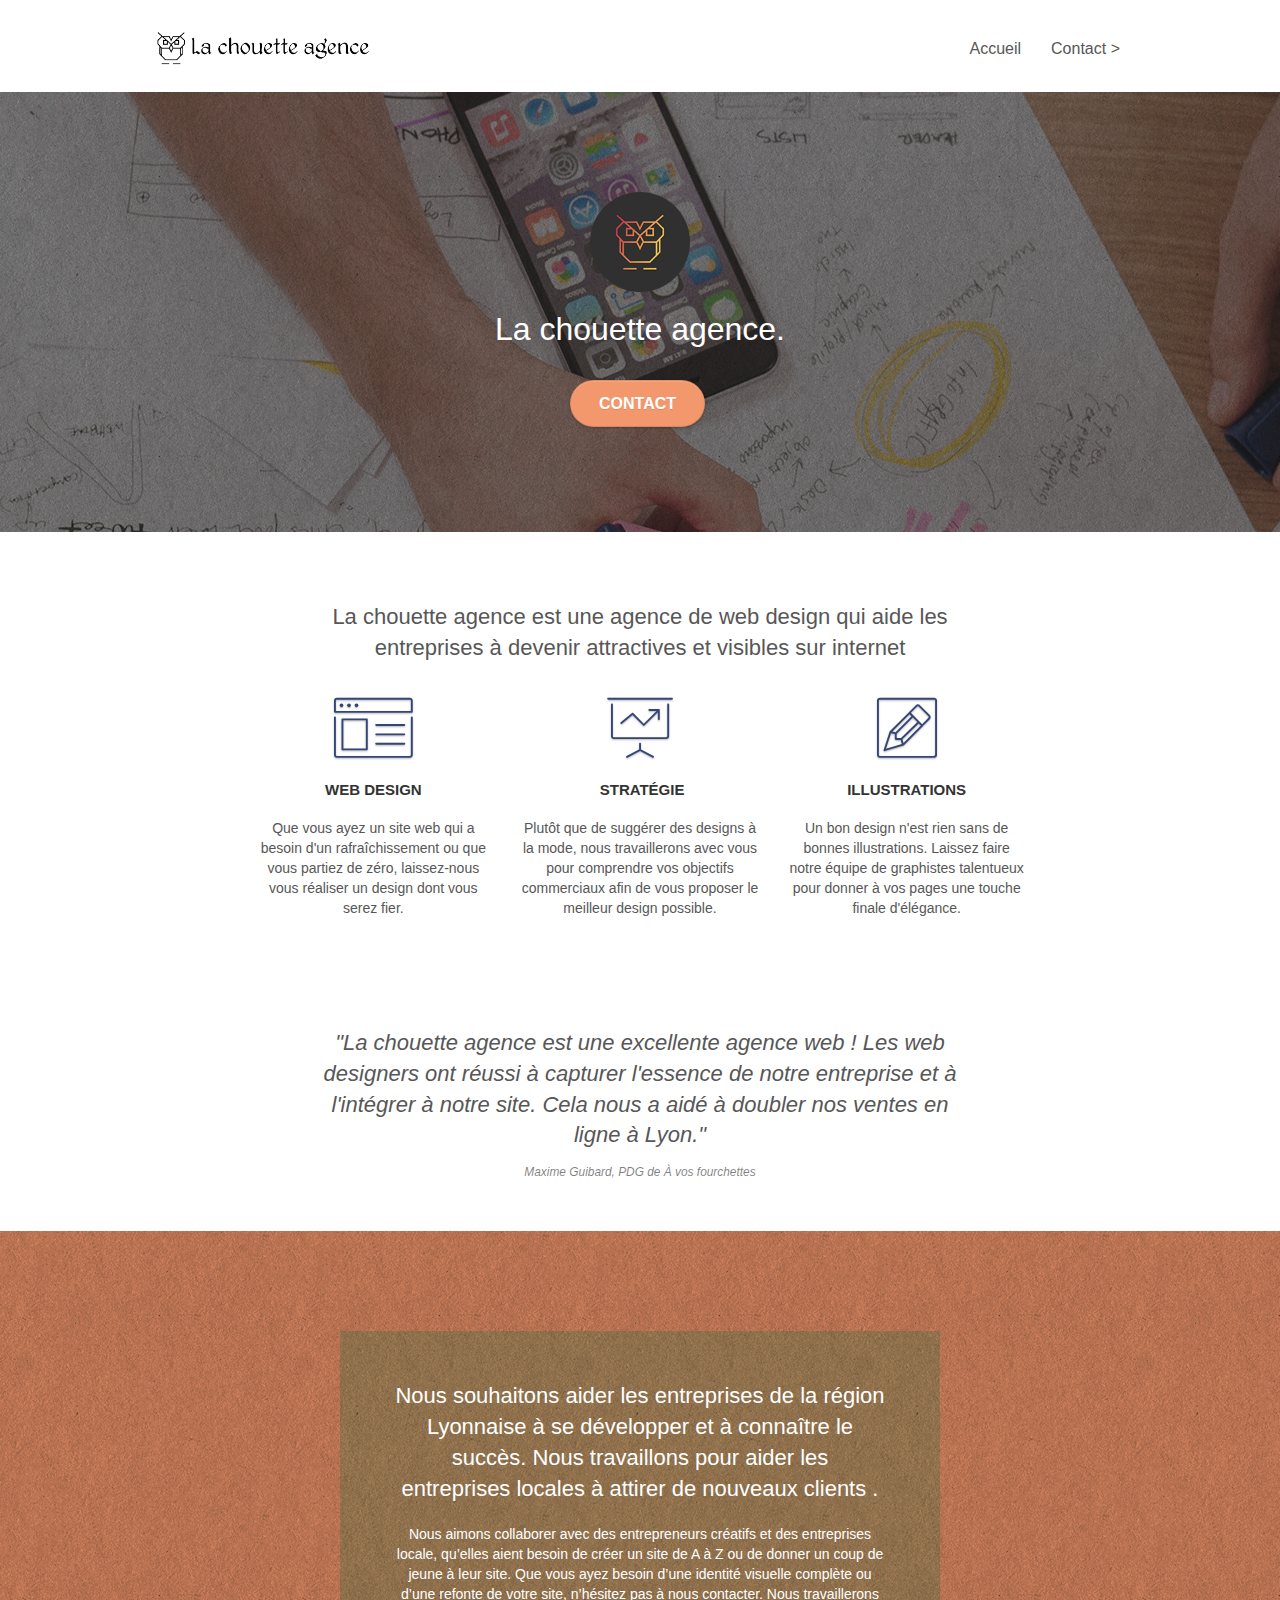
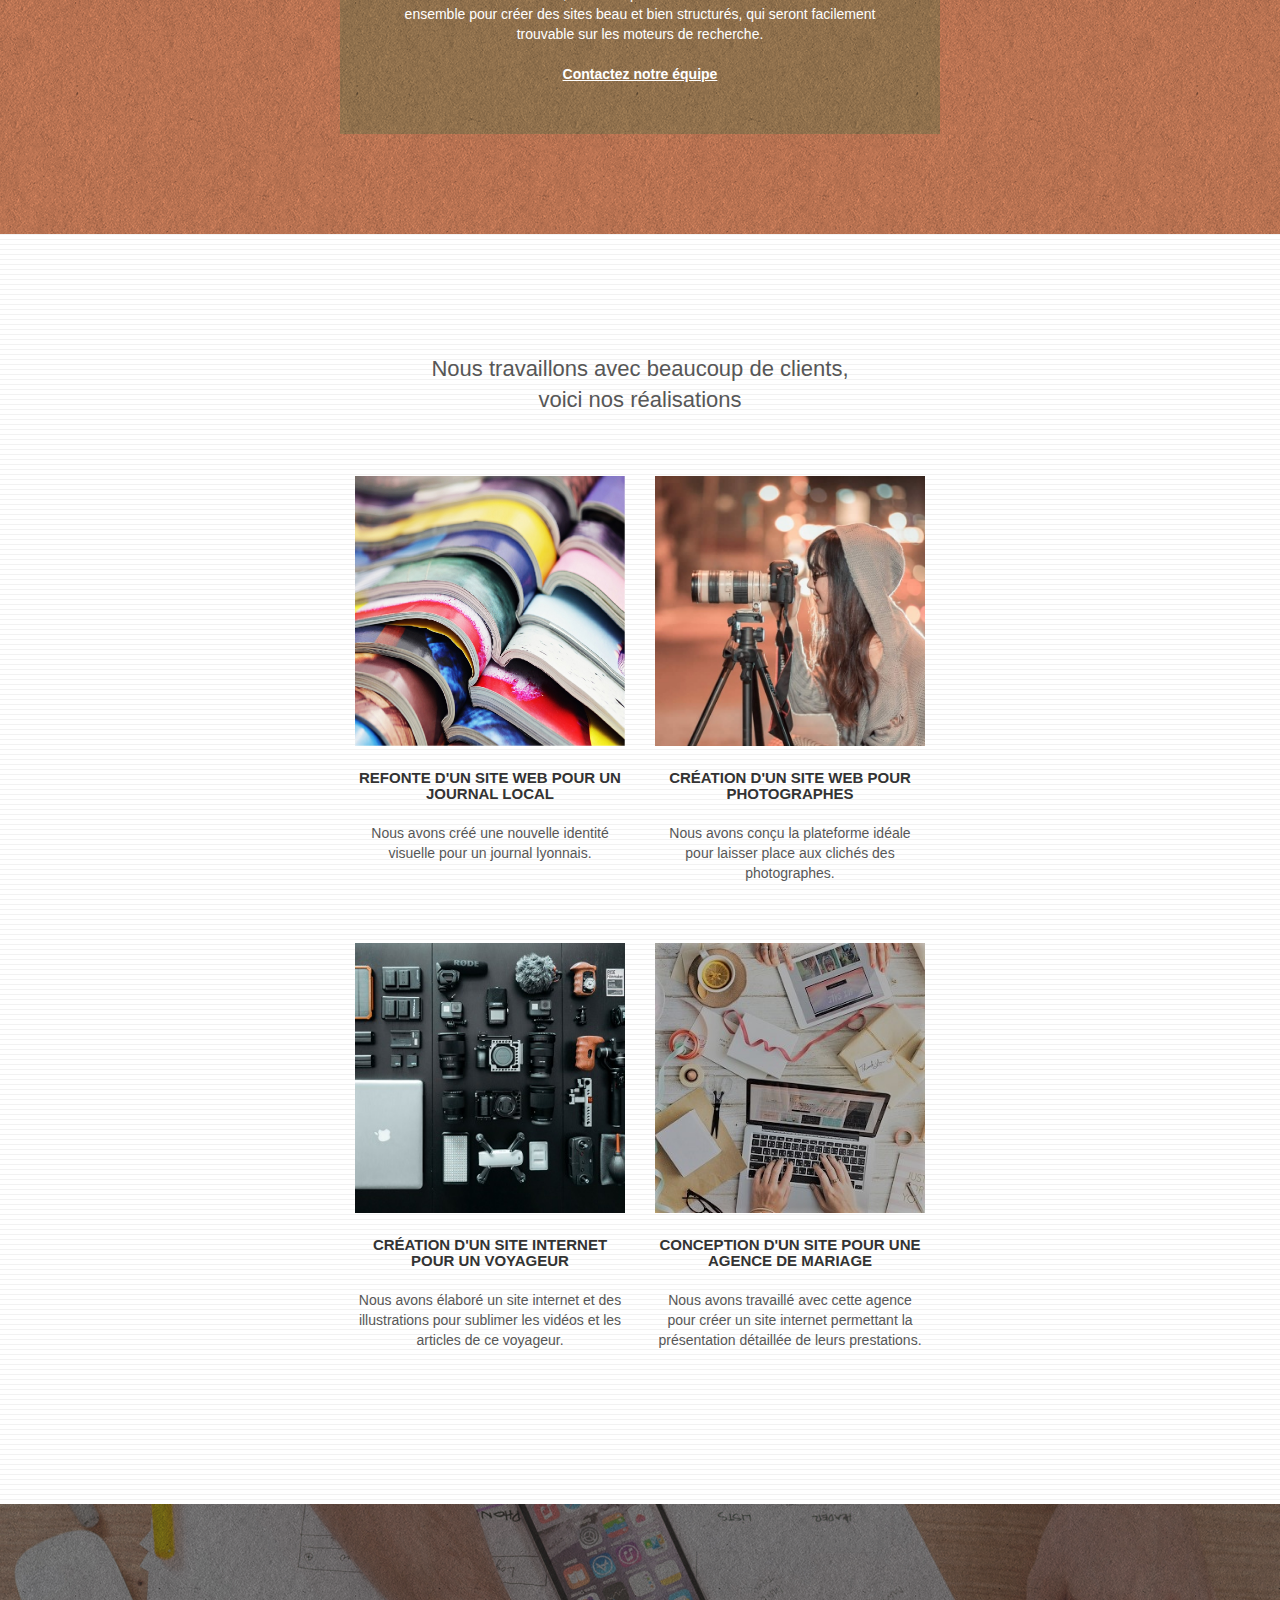
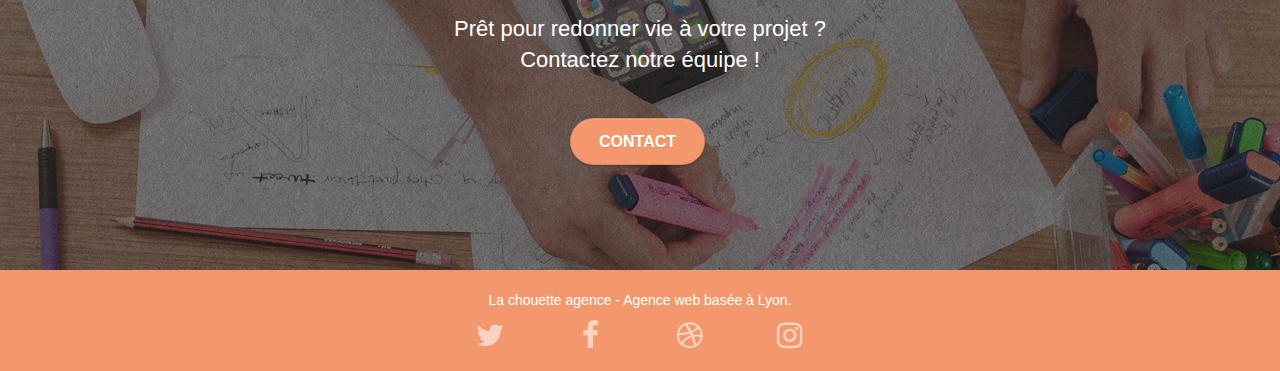
==== index.html @ 07fcbd72 "Scroll to top sur l'index + Ajout noopener norefferrer" ====
<!doctype html>
<html lang="fr">
<head>
    <meta charset="utf-8">
    <meta name="description" content="Entreprise de webdesign à Lyon">
    <meta name="viewport" content="width=device-width, initial-scale=1.0, viewport-fit=cover">
    <link rel="shortcut icon" type="image/png" href="favicon.jpg">
    
	<link rel="stylesheet" type="text/css" href="./css/bootstrap.css">
	<link rel="stylesheet" type="text/css" href="./css/font-awesome.css">
	<link rel="stylesheet" type="text/css" href="./css/et-line.css">
	<link rel="stylesheet" type="text/css" href="style.css">

    <title>La chouette agence - Entreprise de webdesign à Lyon</title>

    
<!-- Analytics -->
 
<!-- Analytics END -->
    
</head>
<body>
<!-- Principal conteneur -->
<div class="page-container">
    
	<!-- bloc-0 -->
	<header class="bloc bgc-white l-bloc " id="bloc-0">
		<div class="container bloc-sm">

			<nav class="navbar">
				<div class="navbar-header">
					<a class="navbar-brand" href="index.html"><img src="img/la-chouette-agence.png" alt="logo agence web Entreprise de webdesign à Lyon" height="40" /></a>
					<button id="nav-toggle" type="button" class="ui-navbar-toggle navbar-toggle" data-toggle="collapse" data-target=".navbar-1">
						<span class="sr-only">Toggle navigation</span><span class="icon-bar"></span><span class="icon-bar"></span><span class="icon-bar"></span>
					</button>
				</div>
				<div class="collapse navbar-collapse navbar-1 special-dropdown-nav">
					<ul class="site-navigation nav navbar-nav">
						<li>
							<a href="index.html">Accueil</a>
						</li>
						<li>
							<a href="contact.html">Contact &gt;</a>
						</li>
					</ul>
				</div>
			</nav>
		</div>
	</header>
	<!-- bloc-0 END -->

	<!-- bloc-1-presentation -->
	<div class="bloc bgc-dark-slate-blue bg-banniere d-bloc bg-t-edge bloc-bg-texture texture-paper b-parallax" id="bloc-1-hero">
		<div class="container bloc-lg">
			<div class="row tight-width-whitespace">
				<div class="col-sm-12">
					<img src="img/logo.png" class="center-block image-resize-mode" width="100" alt="La chouette agence logo Agence web Entreprise de webdesign à Lyon" />
					<h1 class="text-center hero-bloc-text tc-white ">
						La chouette agence.
					</h1>
					<div class="text-center">
						<a href="contact.html" class="btn btn-lg btn-clean btn-rd cta-hero btn-atomic-tangerine" id="cta-hero">Contact</a>
					</div>
				</div>
			</div>
		</div>
	</div>
	<!-- bloc-1-presentation END -->

	<!-- bloc-2-services -->
	<section class="bloc bgc-white l-bloc" id="bloc-2-services">
		<div class="container bloc-md">
			<div class="row">
				<div class="col-sm-8 text-center">
					<h2>La chouette agence est une agence de web design qui aide les entreprises à devenir attractives et visibles sur internet</h2>
				</div>
			</div>
			<div class="row voffset-lg med-width-whitespace">
				<div class="col-sm-4">
					<div class="text-center">
						<span class="et-icon-browser sm-shadow icon-dark-slate-blue icons icon-lg"></span>
					</div>
					<h3 class="mg-md text-center">
						Web design
					</h3>
					<p class="text-center ">
						Que vous ayez un site web qui a besoin d'un rafraîchissement ou que vous partiez de zéro, laissez-nous vous réaliser un design dont vous serez fier.
					</p>
				</div>
				<div class="col-sm-4">
					<div class="text-center">
						<span class="et-icon-presentation sm-shadow icon-dark-slate-blue icons icon-lg"></span>
					</div>
					<h3 class="mg-md text-center">
						&nbsp;Stratégie
					</h3>
					<p class="text-center ">
						Plutôt que de suggérer des designs à la mode, nous travaillerons avec vous pour comprendre vos objectifs commerciaux afin de vous proposer le meilleur design possible.<br>
					</p>
				</div>
				<div class="col-sm-4">
					<div class="text-center">
						<span class="et-icon-edit sm-shadow icon-dark-slate-blue icons icon-lg"></span>
					</div>
					<h3 class="mg-md text-center">
						Illustrations
					</h3>
					<p class="text-center ">
						Un bon design n'est rien sans de bonnes illustrations. Laissez faire notre équipe de graphistes talentueux pour donner à vos pages une touche finale d'élégance.
					</p>
				</div>
			</div>
			<div class="row voffset-lg voffset">
				<div class="col-sm-8 text-center citation">
					<h2>
						"La chouette agence est une excellente agence web ! Les web designers ont réussi à capturer l'essence de notre entreprise et à l'intégrer à notre site. Cela nous a aidé à doubler nos ventes en ligne à Lyon."
					</h2>
					<small>Maxime Guibard, PDG de À vos fourchettes</small>
				</div>
			</div>
		</div>
	</section>
	<!-- bloc-2-services END -->

	<!-- bloc-3-what-i-do -->
	<section class="bloc tc-white bgc-atomic-tangerine bg-presentation d-bloc bloc-bg-texture texture-paper b-parallax" id="bloc-3-what-i-do">
		<div class="container bloc-lg">
			<div class="row tight-width-whitespace black-background">
				<div class="col-sm-12">
					<h2 class="mg-md text-center tc-white">
						Nous souhaitons aider les entreprises de la région Lyonnaise à se développer et à connaître le succès. Nous travaillons pour aider les entreprises locales à attirer de nouveaux clients .<br>
					</h2>
					<p class="text-center white">
						Nous aimons collaborer avec des entrepreneurs créatifs et des entreprises locale, qu’elles aient besoin de créer un site de A à Z ou de donner un coup de jeune à leur site. Que vous ayez besoin d’une identité visuelle complète ou d’une refonte de votre site, n’hésitez pas à nous contacter. Nous travaillerons ensemble pour créer des sites beau et bien structurés, qui seront facilement trouvable sur les moteurs de recherche. <br><br><a class="ltc-white bold-link" href="contact.html">Contactez notre équipe</a><br>
					</p>
				</div>
			</div>
		</div>
	</section>
	<!-- bloc-3-what-i-do END -->

	<!-- bloc-4-portfolio -->
	<section class="bloc bgc-white bg-lines-h2-bg bg-repeat l-bloc" id="bloc-4-portfolio">
		<div class="container bloc-lg">
			<div class="row">
				<div class="col-sm-8 text-center">
					<h2>
						Nous travaillons avec beaucoup de clients,<br>
						voici nos réalisations
					</h2>
				</div>
			</div>
			<div class="row tight-width-whitespace portfolio-row">
				<article class="col-sm-6">
					<a href="#" data-lightbox="img/1.jpg" data-gallery-id="gallery-1" data-caption="Refonte d'un site web pour un journal local" data-frame="snapshot-lb"><img src="img/1.jpg" alt="paris web design logo agence web meilleure agence et refonte site web journal" class="img-responsive portfolio-thumb" /></a>
					<h3 class="mg-md text-center">
						Refonte d'un site web pour un journal local
					</h3>
					<p class="text-center">
						Nous avons créé une nouvelle identité visuelle pour un journal lyonnais.
					</p>
				</article>
				<article class="col-sm-6">
					<a href="#" data-lightbox="img/2.jpg" data-gallery-id="gallery-1" data-caption="Création d'un site web pour photographes" data-frame="snapshot-lb"><img src="img/2.jpg" class="img-responsive portfolio-thumb" alt="paris web design logo agence web meilleure agence, Création d'un site web pour photographes" /></a>
					<h3 class="mg-md text-center">
						Création d'un site web pour photographes
					</h3>
					<p class="text-center">
						Nous avons conçu la plateforme idéale pour laisser place aux clichés des photographes.
					</p>
				</article>
			</div>
			<div class="row tight-width-whitespace portfolio-row">
				<article class="col-sm-6">
					<a href="#" data-lightbox="img/3.bmp" data-gallery-id="gallery-1" data-caption="Création d'un site internet pour un voyageur" data-frame="snapshot-lb"><img src="img/3.bmp" class="img-responsive portfolio-thumb" alt="paris web design logo agence web meilleure agence, Création d'un site web pour voyageur"/></a>
					<h3 class="mg-md text-center">
						Création d'un site internet pour un voyageur
					</h3>
					<p class="text-center">
						Nous avons élaboré un site internet et des illustrations pour sublimer les vidéos et les articles de ce voyageur.
					</p>
				</article>
				<article class="col-sm-6">
					<a href="#" data-lightbox="img/4.bmp" data-gallery-id="gallery-1" data-caption="Conception d'un site pour une agence de mariage" data-frame="snapshot-lb"><img src="img/4.bmp" class="img-responsive portfolio-thumb" alt="paris web design logo agence web meilleure agence, Création d'un site web pour agence de mariage" /></a>
					<h3 class="mg-md text-center">
						Conception d'un site pour une agence de mariage
					</h3>
					<p class="text-center">
						Nous avons travaillé avec cette agence pour créer un site internet permettant la présentation détaillée de leurs prestations.
					</p>
				</article>
			</div>
		</div>
	</section>
	<!-- bloc-4-portfolio END -->

	<!-- bloc-5-cta -->
	<section class="bloc bgc-dark-slate-blue bg-banniere d-bloc bloc-bg-texture texture-paper" id="bloc-5-cta">
		<div class="container bloc-lg">
			<div class="column">
				<h2 class="mg-md text-center tc-white">
					Prêt pour redonner vie à votre projet ?<br>Contactez notre équipe !
				</h2>
				<div class="col-sm-12 text-center">
					<a href="contact.html" class="btn btn-atomic-tangerine btn-clean btn-rd btn-lg cta-hero">Contact</a>
				</div>
			</div>
		</div>
	</section>
	<!-- bloc-5-cta END -->

	<!-- ScrollToTop Button -->
	<a class="bloc-button btn btn-d scrollToTop" onclick="scrollToTarget('1')"><span class="fa fa-chevron-up"></span></a>
	<!-- ScrollToTop Button END-->

	<!-- Footer - bloc-8 -->
	<footer class="bloc bgc-atomic-tangerine d-bloc" id="bloc-8">
		<div class="container bloc-sm">
			<div class="row">
				<div class="col-sm-12">
					<p class="text-center white">
						La chouette agence - Agence web basée à Lyon.<br>
					</p>
					<div class="row row-no-gutters social">
						<div class="col-sm-3">
							<div class="text-center">
								<a class="social" href="index.html" rel="noopener norefferrer"><span class="fa fa-twitter icon-md"></span></a>
							</div>
						</div>
						<div class="col-sm-3">
							<div class="text-center">
								<a class="social" href="index.html" rel="noopener norefferrer"><span class="fa fa-facebook icon-md"></span></a>
							</div>
						</div>
						<div class="col-sm-3">
							<div class="text-center">
								<a class="social" href="index.html" rel="noopener norefferrer"><span class="fa fa-dribbble icon-md"></span></a>
							</div>
						</div>
						<div class="col-sm-3">
							<div class="text-center">
								<a class="social" href="index.html" rel="noopener norefferrer"><span class="fa fa-instagram icon-md"></span></a>
							</div>
						</div>
					</div>
				</div>
			</div>
		</div>
	</footer>
	<!-- Footer - bloc-8 END -->

</div>
<!-- Principal conteneur END -->
	
<script src="./js/jquery-2.1.0.js"></script>
<script src="./js/bootstrap.js"></script>
<script src="./js/blocs.js"></script>
<script src="./js/jquery.touchSwipe.js"></script>
<script src="./js/gmaps.js"></script>

</body>
</html>
---- css/et-line.css ----
@font-face {
    font-family: et-line;
    src: url(../fonts/et-line.eot);
    src: url(../fonts/et-line.eot?#iefix) format('embedded-opentype'), url(../fonts/et-line.woff) format('woff'), url(../fonts/et-line.ttf) format('truetype'), url(../fonts/et-line.svg#et-line) format('svg');
    font-weight: 400;
    font-style: normal
}

.et-icon-adjustments,
.et-icon-alarmclock,
.et-icon-anchor,
.et-icon-aperture,
.et-icon-attachment,
.et-icon-bargraph,
.et-icon-basket,
.et-icon-beaker,
.et-icon-bike,
.et-icon-book-open,
.et-icon-briefcase,
.et-icon-browser,
.et-icon-calendar,
.et-icon-camera,
.et-icon-caution,
.et-icon-chat,
.et-icon-circle-compass,
.et-icon-clipboard,
.et-icon-clock,
.et-icon-cloud,
.et-icon-compass,
.et-icon-desktop,
.et-icon-dial,
.et-icon-document,
.et-icon-documents,
.et-icon-download,
.et-icon-dribbble,
.et-icon-edit,
.et-icon-envelope,
.et-icon-expand,
.et-icon-facebook,
.et-icon-flag,
.et-icon-focus,
.et-icon-gears,
.et-icon-genius,
.et-icon-gift,
.et-icon-global,
.et-icon-globe,
.et-icon-googleplus,
.et-icon-grid,
.et-icon-happy,
.et-icon-hazardous,
.et-icon-heart,
.et-icon-hotairballoon,
.et-icon-hourglass,
.et-icon-key,
.et-icon-laptop,
.et-icon-layers,
.et-icon-lifesaver,
.et-icon-lightbulb,
.et-icon-linegraph,
.et-icon-linkedin,
.et-icon-lock,
.et-icon-magnifying-glass,
.et-icon-map,
.et-icon-map-pin,
.et-icon-megaphone,
.et-icon-mic,
.et-icon-mobile,
.et-icon-newspaper,
.et-icon-notebook,
.et-icon-paintbrush,
.et-icon-paperclip,
.et-icon-pencil,
.et-icon-phone,
.et-icon-picture,
.et-icon-pictures,
.et-icon-piechart,
.et-icon-presentation,
.et-icon-pricetags,
.et-icon-printer,
.et-icon-profile-female,
.et-icon-profile-male,
.et-icon-puzzle,
.et-icon-quote,
.et-icon-recycle,
.et-icon-refresh,
.et-icon-ribbon,
.et-icon-rss,
.et-icon-sad,
.et-icon-scissors,
.et-icon-scope,
.et-icon-search,
.et-icon-shield,
.et-icon-speedometer,
.et-icon-strategy,
.et-icon-streetsign,
.et-icon-tablet,
.et-icon-target,
.et-icon-telescope,
.et-icon-toolbox,
.et-icon-tools,
.et-icon-tools-2,
.et-icon-trophy,
.et-icon-tumblr,
.et-icon-twitter,
.et-icon-upload,
.et-icon-video,
.et-icon-wallet,
.et-icon-wine {
    font-family: et-line;
    speak: none;
    font-style: normal;
    font-weight: 400;
    font-variant: normal;
    text-transform: none;
    line-height: 1;
    -webkit-font-smoothing: antialiased;
    -moz-osx-font-smoothing: grayscale;
    display: inline-block
}

.et-icon-mobile:before {
    content: "\e000"
}

.et-icon-laptop:before {
    content: "\e001"
}

.et-icon-desktop:before {
    content: "\e002"
}

.et-icon-tablet:before {
    content: "\e003"
}

.et-icon-phone:before {
    content: "\e004"
}

.et-icon-document:before {
    content: "\e005"
}

.et-icon-documents:before {
    content: "\e006"
}

.et-icon-search:before {
    content: "\e007"
}

.et-icon-clipboard:before {
    content: "\e008"
}

.et-icon-newspaper:before {
    content: "\e009"
}

.et-icon-notebook:before {
    content: "\e00a"
}

.et-icon-book-open:before {
    content: "\e00b"
}

.et-icon-browser:before {
    content: "\e00c"
}

.et-icon-calendar:before {
    content: "\e00d"
}

.et-icon-presentation:before {
    content: "\e00e"
}

.et-icon-picture:before {
    content: "\e00f"
}

.et-icon-pictures:before {
    content: "\e010"
}

.et-icon-video:before {
    content: "\e011"
}

.et-icon-camera:before {
    content: "\e012"
}

.et-icon-printer:before {
    content: "\e013"
}

.et-icon-toolbox:before {
    content: "\e014"
}

.et-icon-briefcase:before {
    content: "\e015"
}

.et-icon-wallet:before {
    content: "\e016"
}

.et-icon-gift:before {
    content: "\e017"
}

.et-icon-bargraph:before {
    content: "\e018"
}

.et-icon-grid:before {
    content: "\e019"
}

.et-icon-expand:before {
    content: "\e01a"
}

.et-icon-focus:before {
    content: "\e01b"
}

.et-icon-edit:before {
    content: "\e01c"
}

.et-icon-adjustments:before {
    content: "\e01d"
}

.et-icon-ribbon:before {
    content: "\e01e"
}

.et-icon-hourglass:before {
    content: "\e01f"
}

.et-icon-lock:before {
    content: "\e020"
}

.et-icon-megaphone:before {
    content: "\e021"
}

.et-icon-shield:before {
    content: "\e022"
}

.et-icon-trophy:before {
    content: "\e023"
}

.et-icon-flag:before {
    content: "\e024"
}

.et-icon-map:before {
    content: "\e025"
}

.et-icon-puzzle:before {
    content: "\e026"
}

.et-icon-basket:before {
    content: "\e027"
}

.et-icon-envelope:before {
    content: "\e028"
}

.et-icon-streetsign:before {
    content: "\e029"
}

.et-icon-telescope:before {
    content: "\e02a"
}

.et-icon-gears:before {
    content: "\e02b"
}

.et-icon-key:before {
    content: "\e02c"
}

.et-icon-paperclip:before {
    content: "\e02d"
}

.et-icon-attachment:before {
    content: "\e02e"
}

.et-icon-pricetags:before {
    content: "\e02f"
}

.et-icon-lightbulb:before {
    content: "\e030"
}

.et-icon-layers:before {
    content: "\e031"
}

.et-icon-pencil:before {
    content: "\e032"
}

.et-icon-tools:before {
    content: "\e033"
}

.et-icon-tools-2:before {
    content: "\e034"
}

.et-icon-scissors:before {
    content: "\e035"
}

.et-icon-paintbrush:before {
    content: "\e036"
}

.et-icon-magnifying-glass:before {
    content: "\e037"
}

.et-icon-circle-compass:before {
    content: "\e038"
}

.et-icon-linegraph:before {
    content: "\e039"
}

.et-icon-mic:before {
    content: "\e03a"
}

.et-icon-strategy:before {
    content: "\e03b"
}

.et-icon-beaker:before {
    content: "\e03c"
}

.et-icon-caution:before {
    content: "\e03d"
}

.et-icon-recycle:before {
    content: "\e03e"
}

.et-icon-anchor:before {
    content: "\e03f"
}

.et-icon-profile-male:before {
    content: "\e040"
}

.et-icon-profile-female:before {
    content: "\e041"
}

.et-icon-bike:before {
    content: "\e042"
}

.et-icon-wine:before {
    content: "\e043"
}

.et-icon-hotairballoon:before {
    content: "\e044"
}

.et-icon-globe:before {
    content: "\e045"
}

.et-icon-genius:before {
    content: "\e046"
}

.et-icon-map-pin:before {
    content: "\e047"
}

.et-icon-dial:before {
    content: "\e048"
}

.et-icon-chat:before {
    content: "\e049"
}

.et-icon-heart:before {
    content: "\e04a"
}

.et-icon-cloud:before {
    content: "\e04b"
}

.et-icon-upload:before {
    content: "\e04c"
}

.et-icon-download:before {
    content: "\e04d"
}

.et-icon-target:before {
    content: "\e04e"
}

.et-icon-hazardous:before {
    content: "\e04f"
}

.et-icon-piechart:before {
    content: "\e050"
}

.et-icon-speedometer:before {
    content: "\e051"
}

.et-icon-global:before {
    content: "\e052"
}

.et-icon-compass:before {
    content: "\e053"
}

.et-icon-lifesaver:before {
    content: "\e054"
}

.et-icon-clock:before {
    content: "\e055"
}

.et-icon-aperture:before {
    content: "\e056"
}

.et-icon-quote:before {
    content: "\e057"
}

.et-icon-scope:before {
    content: "\e058"
}

.et-icon-alarmclock:before {
    content: "\e059"
}

.et-icon-refresh:before {
    content: "\e05a"
}

.et-icon-happy:before {
    content: "\e05b"
}

.et-icon-sad:before {
    content: "\e05c"
}

.et-icon-facebook:before {
    content: "\e05d"
}

.et-icon-twitter:before {
    content: "\e05e"
}

.et-icon-googleplus:before {
    content: "\e05f"
}

.et-icon-rss:before {
    content: "\e060"
}

.et-icon-tumblr:before {
    content: "\e061"
}

.et-icon-linkedin:before {
    content: "\e062"
}

.et-icon-dribbble:before {
    content: "\e063"
}
---- style.css ----
body {
    margin: 0;
    padding: 0;
    background: #FFF;
    overflow-x: hidden;
    -webkit-font-smoothing: antialiased;
    -moz-osx-font-smoothing: grayscale;
}

a,
button {
    transition: all .3s ease-in-out;
    outline: none!important;
}

a:hover {
    text-decoration: none;
    cursor: pointer;
}

#page-loading-blocs-notifaction {
    position: fixed;
    top: 0;
    bottom: 0;
    width: 100%;
    z-index: 100000;
    background: #FFFFFF url("img/pageload-spinner.gif") no-repeat center center;
}

.bloc {
    width: 100%;
    clear: both;
    background: 50% 50% no-repeat;
    padding: 0 50px;
    -webkit-background-size: cover;
    -moz-background-size: cover;
    -o-background-size: cover;
    background-size: cover;
    position: relative;
}

.bloc .container {
    padding-left: 0;
    padding-right: 0;
}

.bloc .container h2 {
    color: #575757;
    position: relative;
}

.bloc .row {
    display: flex;
    justify-content: center;
}

.bloc-lg {
    padding: 100px 50px;
}

.bloc-md {
    padding: 50px;
}

.bloc-sm {
    padding: 20px 50px;
}

.bg-center,
.bg-l-edge,
.bg-r-edge,
.bg-t-edge,
.bg-b-edge,
.bg-tl-edge,
.bg-bl-edge,
.bg-tr-edge,
.bg-br-edge,
.bg-repeat {
    -webkit-background-size: auto!important;
    -moz-background-size: auto!important;
    -o-background-size: auto!important;
    background-size: auto!important;
}

.bg-repeat {
    background: repeat;
}

.bg-t-edge {
    background: top no-repeat;
}

.bloc-bg-texture::before {
    content: "";
    background-size: 2px 2px;
    position: absolute;
    top: 0;
    bottom: 0;
    left: 0;
    right: 0;
}

.texture-paper::before {
    background: url("img/texture-paper.png");
    background-size: 280px 280px;
}

.b-parallax {
    background-attachment: fixed;
}

.d-bloc {
    color: rgba(255, 255, 255, .7);
}

.d-bloc button:hover {
    color: rgba(255, 255, 255, .9);
}

.d-bloc .icon-round,
.d-bloc .icon-square,
.d-bloc .icon-rounded,
.d-bloc .icon-semi-rounded-a,
.d-bloc .icon-semi-rounded-b {
    border-color: rgba(255, 255, 255, .9);
}

.d-bloc .divider-h span {
    border-color: rgba(255, 255, 255, .2);
}

.d-bloc .a-btn,
.d-bloc .navbar a,
.d-bloc .navbar-brand,
.d-bloc a .icon-sm,
.d-bloc a .icon-md,
.d-bloc a .icon-lg,
.d-bloc a .icon-xl,
.d-bloc h1 a,
.d-bloc h2 a,
.d-bloc h3 a,
.d-bloc h4 a,
.d-bloc h5 a,
.d-bloc h6 a,
.d-bloc p a {
    color: rgba(255, 255, 255, .6);
}

.d-bloc .a-btn:hover,
.d-bloc .navbar a:hover,
.d-bloc .navbar-brand:hover,
.d-bloc a:hover .icon-sm,
.d-bloc a:hover .icon-md,
.d-bloc a:hover .icon-lg,
.d-bloc a:hover .icon-xl,
.d-bloc h1 a:hover,
.d-bloc h2 a:hover,
.d-bloc h3 a:hover,
.d-bloc h4 a:hover,
.d-bloc h5 a:hover,
.d-bloc h6 a:hover,
.d-bloc p a:hover {
    color: rgba(255, 255, 255, 1);
}

.d-bloc .navbar-toggle .icon-bar {
    background: rgba(255, 255, 255, 1);
}

.d-bloc .btn-wire,
.d-bloc .btn-wire:hover {
    color: rgba(255, 255, 255, 1);
    border-color: rgba(255, 255, 255, 1);
}

.d-bloc .panel {
    color: rgba(0, 0, 0, .5);
}

.d-bloc .panel button:hover {
    color: rgba(0, 0, 0, .7);
}

.d-bloc .panel icon {
    border-color: rgba(0, 0, 0, .7);
}

.d-bloc .panel .divider-h span {
    border-color: rgba(0, 0, 0, .1);
}

.d-bloc .panel .a-btn {
    color: rgba(0, 0, 0, .6);
}

.d-bloc .panel .a-btn:hover {
    color: rgba(0, 0, 0, 1);
}

.d-bloc .panel .btn-wire,
.d-bloc .panel .btn-wire:hover {
    color: rgba(0, 0, 0, .7);
    border-color: rgba(0, 0, 0, .3);
}

.d-bloc .panel,
.l-bloc {
    color: rgba(0, 0, 0, .5);
}

.d-bloc .panel button:hover,
.l-bloc button:hover {
    color: rgba(0, 0, 0, .7);
}

.l-bloc .icon-round,
.l-bloc .icon-square,
.l-bloc .icon-rounded,
.l-bloc .icon-semi-rounded-a,
.l-bloc .icon-semi-rounded-b {
    border-color: rgba(0, 0, 0, .7);
}

.d-bloc .panel .divider-h span,
.l-bloc .divider-h span {
    border-color: rgba(0, 0, 0, .1);
}

.d-bloc .panel .a-btn,
.l-bloc .a-btn,
.l-bloc .navbar a,
.l-bloc .navbar-brand,
.l-bloc a .icon-sm,
.l-bloc a .icon-md,
.l-bloc a .icon-lg,
.l-bloc a .icon-xl,
.l-bloc h1 a,
.l-bloc h2 a,
.l-bloc h3 a,
.l-bloc h4 a,
.l-bloc h5 a,
.l-bloc h6 a,
.l-bloc p a {
    color: rgba(0, 0, 0, .6);
}

.d-bloc .panel .a-btn:hover,
.l-bloc .a-btn:hover,
.l-bloc .navbar a:hover,
.l-bloc .navbar-brand:hover,
.l-bloc a:hover .icon-sm,
.l-bloc a:hover .icon-md,
.l-bloc a:hover .icon-lg,
.l-bloc a:hover .icon-xl,
.l-bloc h1 a:hover,
.l-bloc h2 a:hover,
.l-bloc h3 a:hover,
.l-bloc h4 a:hover,
.l-bloc h5 a:hover,
.l-bloc h6 a:hover,
.l-bloc p a:hover {
    color: rgba(0, 0, 0, 1);
}

.l-bloc .navbar-toggle .icon-bar {
    color: rgba(0, 0, 0, .6);
}

.d-bloc .panel .btn-wire,
.d-bloc .panel .btn-wire:hover,
.l-bloc .btn-wire,
.l-bloc .btn-wire:hover {
    color: rgba(0, 0, 0, .7);
    border-color: rgba(0, 0, 0, .3);
}

.voffset {
    margin-top: 30px;
}

.voffset-lg {
    margin-top: 80px;
}

.row-no-gutters {
    margin-right: 0;
    margin-left: 0;
}

.row.row-no-gutters > [class^="col-"],
.row.row-no-gutters > [class*=" col-"] {
    padding-right: 0;
    padding-left: 0;
}

#bloc-1-hero h1 {
    font-size: 32px;
}

.navbar {
    margin-bottom: 0;
    z-index: 1;
}

.navbar-brand {
    height: auto;
    padding: 3px 15px;
    font-size: 25px;
    font-weight: normal;
    font-weight: 600;
    line-height: 44px;
}

.navbar-brand img {
    max-height: 200px;
    margin: 0 5px 0 0;
    display: inline;
}

.navbar-brand img[src$=svg] {
    min-width: 100px;
}

.nav-center .navbar-brand img {
    margin: 0;
}

.navbar .nav {
    padding-top: 2px;
    margin-right: -16px;
    float: right;
    z-index: 1;
}

.nav > li {
    float: left;
    margin-top: 4px;
    font-size: 16px;
}

.navbar-nav .open .dropdown-menu > li > a {
    text-align: inherit;
}

.nav > li a:hover,
.nav > li a:focus {
    background: transparent;
}

.navbar-toggle {
    margin: 10px 10px 0 0;
    border: 0px;
}

.navbar-toggle:hover {
    background: transparent!important;
}

.navbar-toggle .icon-bar {
    background-color: rgba(0, 0, 0, .5);
    width: 26px;
}

.nav-invert .navbar .nav {
    float: left;
}

.nav-invert .navbar-header,
.nav-invert .navbar-brand {
    float: right;
    position: relative;
    z-index: 2;
}

@media (min-width: 768px) {
    .site-navigation {
        position: absolute;
        top: 50%;
        right: 20px;
        transform: translate(0, -50%);
        -webkit-transform: translateY(-50%);
    }
    .nav > li .dropdown-menu a,
    .nav > li .dropdown-menu a:hover {
        color: #484848;
    }
    .nav-invert .site-navigation {
        left: 0;
        right: 0;
    }
    .nav-center {
        text-align: center;
    }
    .nav-center .navbar-header {
        width: 100%;
    }
    .nav-center .navbar-header,
    .nav-center .navbar-brand,
    .nav-center .nav > li {
        float: none;
        display: inline-block;
    }
    .nav-center .site-navigation {
        position: relative;
        width: 100%;
        right: 0;
        margin-right: 0px;
        margin-top: 20px;
    }
    .nav-center.mini-nav .navbar-toggle {
        float: none;
        margin: 10px auto 0;
    }
}

.nav > li > .dropdown a {
    background: none!important;
    display: block;
    padding: 14px 15px;
}

nav .caret {
    margin: 0 5px;
}

.dropdown-menu .dropdown-menu {
    top: -8px;
    left: 100%;
}

.dropdown-menu .dropmenu-flow-right {
    top: 100%;
    left: 0;
    margin-left: -1px;
    border-top-left-radius: 0;
    border-top-right-radius: 0;
}

.dropdown-menu .dropdown span {
    border: 4px solid black;
    border-top-color: transparent;
    border-right-color: transparent;
    border-bottom-color: transparent;
    margin: 6px -5px 0 0!important;
    float: right;
}

.mg-md {
    margin-top: 10px;
    margin-bottom: 20px;
}

.mg-lg {
    margin-top: 10px;
    margin-bottom: 40px;
}

.btn {
    margin: 0 5px 5px 0;
}

.btn.pull-right {
    margin: 0 0 5px 5px;
}

.btn-d,
.btn-d:hover,
.btn-d:focus {
    color: #FFF;
    background: rgba(0, 0, 0, .3);
}

button {
    outline: none!important;
}

.btn-rd {
    border-radius: 40px;
}

.btn-clean {
    border: 1px solid rgba(0, 0, 0, .08);
    border-bottom-color: rgba(0, 0, 0, .1);
    text-shadow: 0 1px 0 rgba(0, 0, 1, .1);
    box-shadow: 0 1px 3px rgba(0, 0, 1, .25), inset 0 1px 0 0 rgba(255, 255, 255, .15);
}

.icon-md {
    font-size: 30px!important;
}

.icon-lg {
    font-size: 60px!important;
}

.sm-shadow {
    text-shadow: 0 1px 2px rgba(0, 0, 0, .3);
}

.panel-sq,
.panel-sq .panel-heading,
.panel-sq .panel-footer {
    border-radius: 0;
}

.panel-rd {
    border-radius: 30px;
}

.panel-rd .panel-heading {
    border-radius: 29px 29px 0 0;
}

.panel-rd .panel-footer {
    border-radius: 0 0 29px 29px;
}

.form-control {
    border-color: rgba(0, 0, 0, .1);
    box-shadow: none;
}

.scrollToTop {
    width: 40px;
    height: 40px;
    position: fixed;
    bottom: 20px;
    right: 20px;
    opacity: 0;
    z-index: 500;
    transition: all .3s ease-in-out;
}

.scrollToTop span {
    margin-top: 6px;
}

.showScrollTop {
    font-size: 14px;
    opacity: 1;
}

a[data-lightbox] {
    position: relative;
    display: block;
    text-align: center;
}

a[data-lightbox]:hover::before {
    content: "+";
    font-family: "HelveticaNeue-Light", "Helvetica Neue Light", "Helvetica Neue", Helvetica, Arial;
    font-size: 32px;
    width: 50px;
    height: 50px;
    margin-left: -25px;
    border-radius: 50%;
    background: rgba(0, 0, 0, .6);
    color: #FFF;
    font-weight: 100;
    z-index: 1;
    position: absolute;
    top: 50%;
    transform: translateY(-50%);
    -webkit-transform: translateY(-50%);
}

a[data-lightbox]:hover img {
    opacity: 0.6;
    -webkit-animation-fill-mode: none;
    animation-fill-mode: none;
}

#lightbox-modal {
    display: flex;
    align-items: center;
}

#lightbox-modal .modal-dialog {
    width: 90%;
    max-width: 900px;
    margin: 0 auto 0;
}

#lightbox-modal .modal-dialog img {
    max-height: 90vh;
    margin: 0 auto;
}

.lightbox-caption {
    padding: 20px;
    color: #FFF;
    background: rgba(0, 0, 0, .5);
    position: absolute;
    left: 15px;
    right: 15px;
    bottom: 5px;
}

.close-lightbox {
    color: #FFF;
    font-size: 30px;
    position: absolute;
    top: 20px;
    right: 20px;
    z-index: 20;
    background: rgba(0, 0, 0, .5);
    border: none;
    line-height: 30px;
    padding: 0 9px 5px;
    opacity: 0.3;
}

.close-lightbox:hover,
.next-lightbox:hover,
.prev-lightbox:hover {
    opacity: 1.0;
    color: #FFF;
}

.next-lightbox,
.prev-lightbox {
    font-size: 20px;
    color: rgba(255, 255, 255, .9);
    background: rgba(0, 0, 0, .5);
    transition: all .2s ease-in-out;
    position: absolute;
    top: 45%;
    z-index: 1;
    opacity: 0.4;
}

.next-lightbox {
    padding: 6px 8px 1px 13px;
    right: 25px;
}

.prev-lightbox {
    padding: 6px 13px 1px 10px;
    left: 25px;
}

.snapshot-lb .modal-body {
    padding-bottom: 45px;
}

.snapshot-lb .lightbox-caption {
    padding: 0;
    color: rgba(0, 0, 0, .5);
    background: none;
}

h1,
h2,
h3,
h4,
h5,
h6,
p,
label,
.btn,
a {
    font-family: "helvetica";
    font-weight: 400;
    color: #575757!important;
}

.container {
    max-width: 1000px;
}

.hero-bloc-text {
    font-size: 38px;
}

.hero-bloc-text-sub {
    font-size: 36px;
}

.statement-bloc-text {
    line-height: 26px;
    font-style: italic;
    font-size: 20px;
    text-align: center;
    font-weight: lighter;
    max-width: 520px;
    margin: auto auto auto auto;
}

p {
    font-size: 14px;
}

.tight-width-whitespace {
    max-width: 600px;
    margin: auto auto auto auto;
}

.h1 {
    font-size: 20px;
    font-family: "Open Sans";
}

.cta-hero {
    margin-top: 22px;
    color: #FFFFFF!important;
    text-transform: uppercase;
    padding: 12px 28px 12px 28px;
    font-size: 16px;
    font-weight: 700;
}

.social {
    max-width: 400px;
    margin: auto auto auto auto;
}

h2 {
    font-size: 22px;
    line-height: 1.4em;
}

h3 {
    font-size: 15px;
    text-transform: uppercase;
    font-weight: 700;
    color: #333333!important;
}

.med-width-whitespace {
    max-width: 800px;
    margin: auto auto auto auto;
    box-shadow: 0px 0px 0px #000000;
}

h1 {
    color: #333333!important;
}

h4 {
    color: #333333!important;
}

.icons {
    margin-bottom: 14px;
    margin-top: 24px;
}

.white {
    color: #FFFFFF!important;
}

.portfolio-thumb {
    margin-bottom: 24px;
}

.portfolio-row {
    margin-bottom: 44px;
    margin-top: 50px;
}

.avatar {
    box-shadow: 0px 4px 9px rgba(0, 0, 0, 0.3);
}

.black-background {
    background-color: rgba(165, 147, 99, 0.7);
    padding: 40px 40px 40px 40px;
}

.bold-link {
    font-weight: 900;
    text-decoration: underline!important;
}

.bgc-white {
    background-color: #FFFFFF;
}

.bgc-dark-slate-blue {
    background-color: #364577;
}

.bgc-atomic-tangerine {
    background-color: #F3976C;
}

.tc-white {
    color: #fff!important;
}

.btn-atomic-tangerine {
    background: #F3976C;
    color: #FFFFFF!important;
}

.btn-atomic-tangerine:hover {
    background: #c27956!important;
    color: #FFFFFF!important;
}

.ltc-white {
    color: #FFFFFF!important;
}

.ltc-white:hover {
    color: #cccccc!important;
}

.ltc-atomic-tangerine {
    color: #F3976C!important;
}

.ltc-atomic-tangerine:hover {
    color: #c27956!important;
}

.icon-dark-slate-blue {
    color: #364577!important;
    border-color: #364577!important;
}

.bg-dots-bg {
    background-image: url("img/dots-bg.png");
}

.bg-lines-h2-bg {
    background-image: url("img/lines-h2-bg.png");
}

.bg-banniere {
    background-image: url("img/la-chouette-agence-banniere.jpg");
}

.bg-presentation {
    background-image: url("img/image-de-presentation.bmp");
}

@media (max-width: 1024px) {
    .bloc {
        padding-left: 20px;
        padding-right: 20px;
    }
    .bloc.full-width-bloc,
    .bloc-tile-2.full-width-bloc .container,
    .bloc-tile-3.full-width-bloc .container,
    .bloc-tile-4.full-width-bloc .container {
        padding-left: 0;
        padding-right: 0;
    }
}

@media (max-width: 992px) and (min-width: 768px) {
    .navbar .nav {
        max-width: 80%
    }
    .nav-center.navbar .nav {
        max-width: 100%
    }
}

@media only screen and (min-width: 768px) and (max-width: 1024px) and (orientation: landscape) {
    .b-parallax {
        background-attachment: scroll;
    }
}

@media only screen and (min-width: 1024px) and (max-width: 1366px) and (-webkit-min-device-pixel-ratio: 1.5) {
    .b-parallax {
        background-attachment: scroll;
    }
}

@media (max-width: 991px) {
    .container {
        width: 100%;
    }
    .b-parallax {
        background-attachment: scroll;
    }
    .page-container,
    #hero-bloc {
        overflow-x: hidden;
        position: relative;
    }
    .bloc {
        padding-left: constant(safe-area-inset-left);
        padding-right: constant(safe-area-inset-right);
    }
    .bloc-group,
    .bloc-group .bloc {
        display: block;
        width: 100%;
    }
    .bloc-fill-screen .fill-bloc-top-edge,
    .bloc-fill-screen .fill-bloc-bottom-edge {
        padding: 0 20px;
        padding-left: constant(safe-area-inset-left);
        padding-right: constant(safe-area-inset-right);
    }
}

@media (max-width: 767px) {
    .page-container {
        overflow-x: hidden;
        position: relative;
    }
    h1,
    h2,
    h3,
    h4,
    h5,
    h6,
    p,
    #disqus_thread {
        padding-left: 10px!important;
        padding-right: 10px!important;
    }
    .b-parallax {
        background-attachment: scroll;
    }
    .navbar .nav {
        padding-top: 0;
        border-top: 1px solid rgba(0, 0, 0, .2);
        float: none!important;
    }
    .navbar.row {
        margin-left: 0;
        margin-right: 0;
    }
    .site-navigation {
        position: inherit;
        transform: none;
        -webkit-transform: none;
        -ms-transform: none;
    }
    .nav > li {
        margin-top: 0;
        border-bottom: 1px solid rgba(0, 0, 0, .1);
        background: rgba(0, 0, 0, .05);
        text-align: left;
        padding-left: 15px;
        width: 100%;
    }
    .nav > li:hover {
        background: rgba(0, 0, 0, .08);
    }
    .dropdown .dropdown a .caret {
        float: none;
        margin: 5px 0 0 10px!important;
        border: 4px solid black;
        border-bottom-color: transparent;
        border-right-color: transparent;
        border-left-color: transparent;
    }
    #hero-bloc .navbar .nav {
        background: rgba(0, 0, 0, .8);
    }
    #hero-bloc .navbar .nav a {
        color: rgba(255, 255, 255, .6);
    }
    .hero {
        padding: 50px 0;
    }
    .hero-nav {
        left: -1px;
        right: -1px;
    }
    .navbar-collapse {
        padding: 0;
        overflow-x: hidden;
        -webkit-box-shadow: none;
        box-shadow: none;
    }
    .navbar-brand img {
        max-height: 40px;
        width: auto;
    }
    .nav-invert .navbar-header {
        float: none;
        width: 100%;
    }
    .nav-invert .navbar-toggle {
        float: left;
        margin-left: 10px;
    }
    .bloc {
        padding-left: 0;
        padding-right: 0;
    }
    .bloc-xxl,
    .bloc-xl,
    .bloc-lg {
        padding: 40px 0;
    }
    .bloc-sm,
    .bloc-md {
        padding-left: 0;
        padding-right: 0;
    }
    .bloc-tile-2 .container,
    .bloc-tile-3 .container,
    .bloc-tile-4 .container,
    .bloc-fill-screen .fill-bloc-top-edge,
    .bloc-fill-screen .fill-bloc-bottom-edge {
        padding-left: 0;
        padding-right: 0;
    }
    .a-block {
        padding: 0 10px;
    }
    .btn-dwn {
        display: none;
    }
    .voffset {
        margin-top: 5px;
    }
    .voffset-md {
        margin-top: 20px;
    }
    .voffset-lg {
        margin-top: 30px;
    }
    form {
        padding: 5px;
    }
    .close-lightbox {
        display: inline-block;
    }
    .blocsapp-device-iphone5 {
        background-size: 216px 425px;
        padding-top: 60px;
        width: 216px;
        height: 425px;
    }
    .blocsapp-device-iphone5 img {
        width: 180px;
        height: 320px;
    }

    .bloc .row {
        display: block;
    }
}

@media (max-width: 400px) {
    .bloc {
        padding-left: 0;
        padding-right: 0;
    }
}

@media (max-width: 767px) {
    .bloc-mob-center-text {
        text-align: center;
    }
}

/* MODIFICATIONS */

.citation {
    font-style: italic;
}
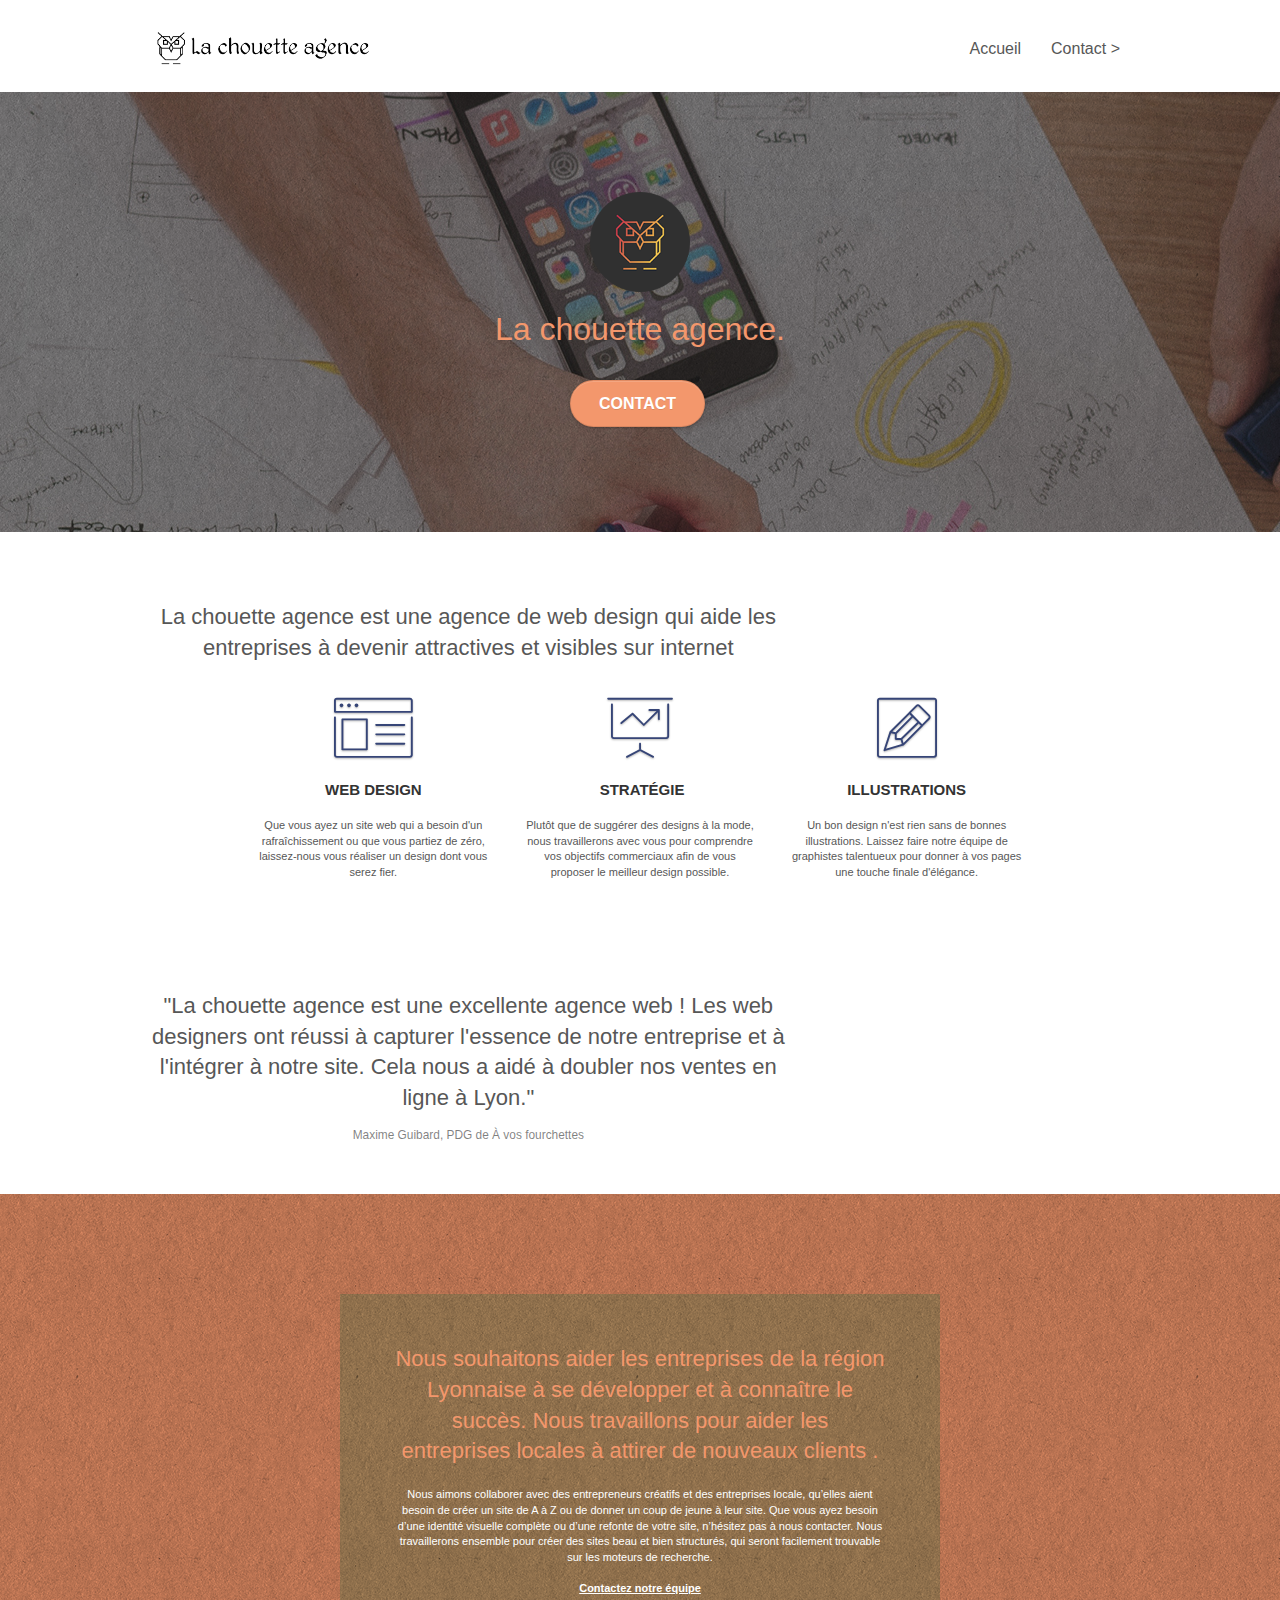
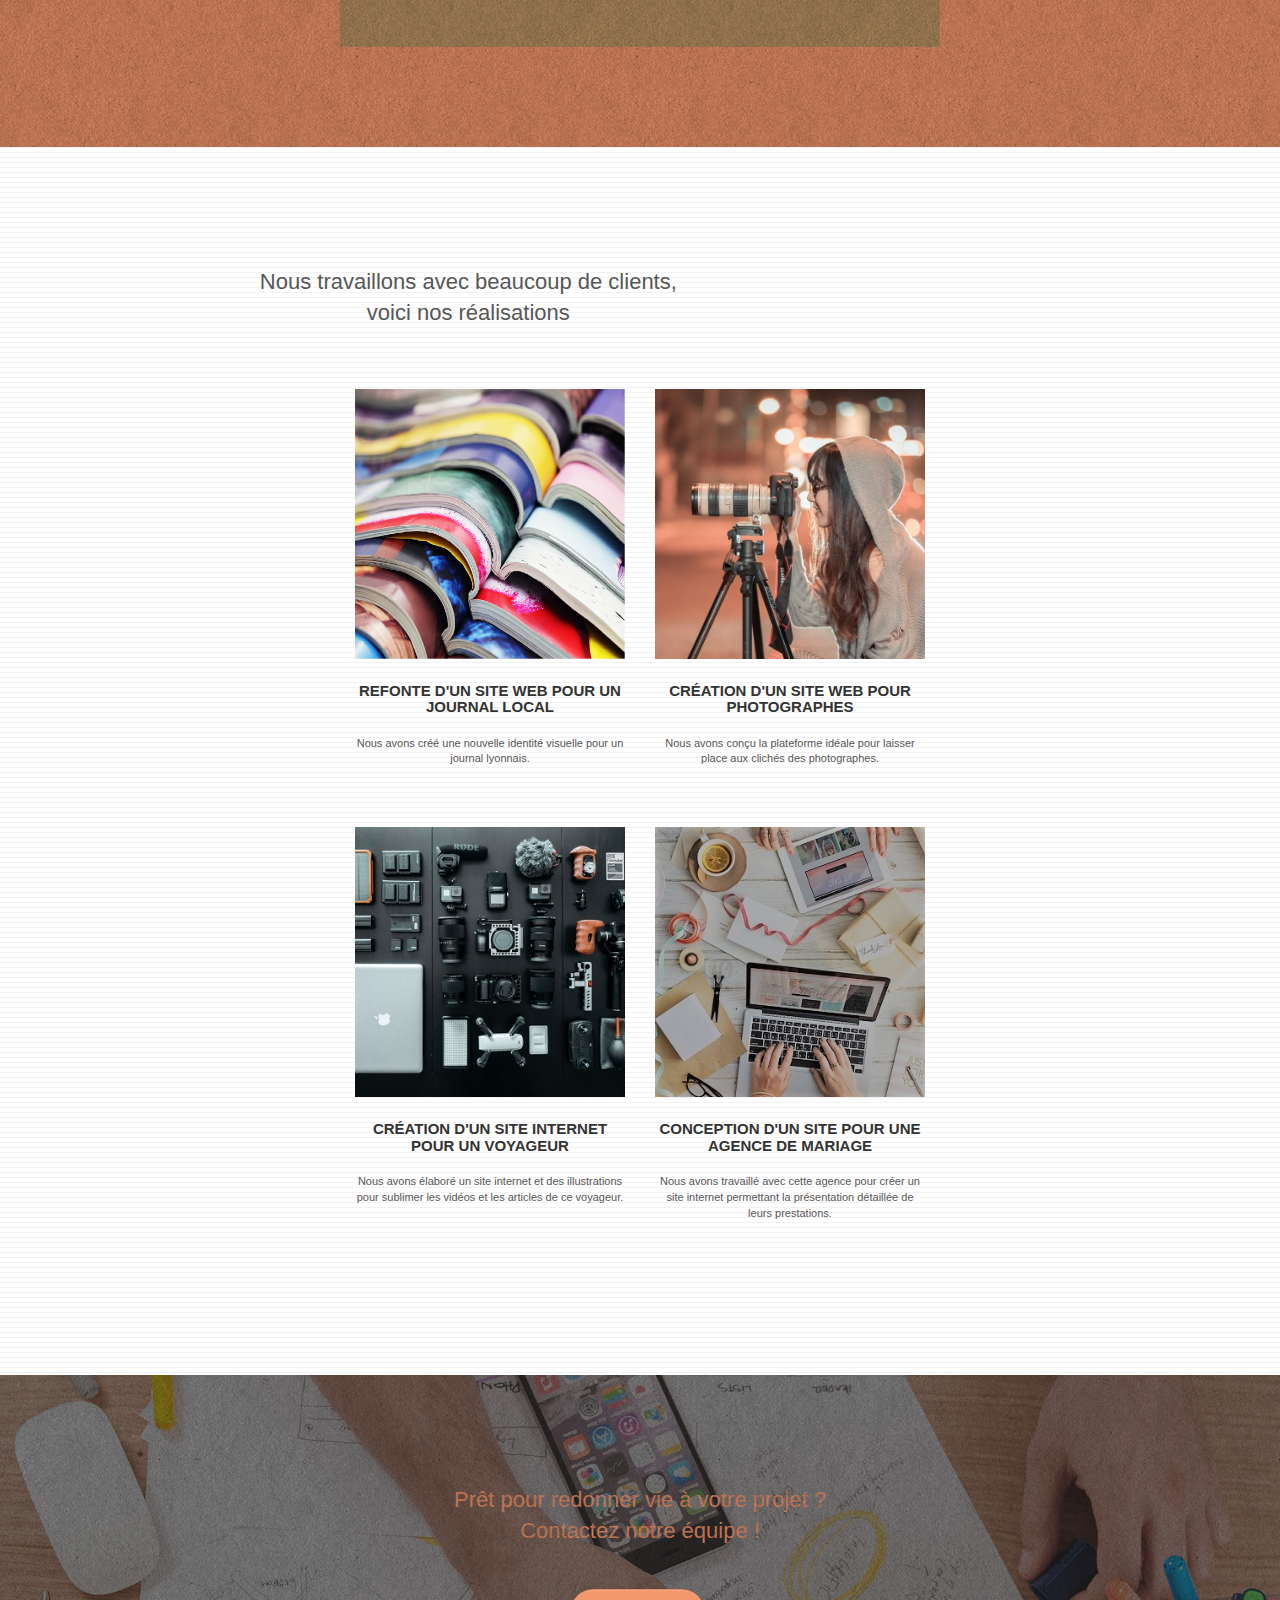
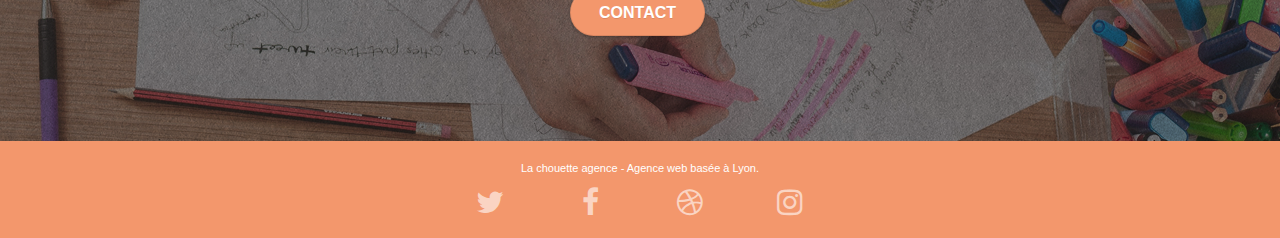
==== commit 47e4664c: "Minified files" ====
--- a/index.html
+++ b/index.html
@@ -2,14 +2,14 @@
 <html lang="fr">
 <head>
     <meta charset="utf-8">
-    <meta name="description" content="Entreprise de webdesign à Lyon">
+    <meta name="description" content="La chouette agence est une agence de web design à Lyon qui aide les entreprises à devenir attractives et visibles sur internet">
     <meta name="viewport" content="width=device-width, initial-scale=1.0, viewport-fit=cover">
     <link rel="shortcut icon" type="image/png" href="favicon.jpg">
     
-	<link rel="stylesheet" type="text/css" href="./css/bootstrap.css">
-	<link rel="stylesheet" type="text/css" href="./css/font-awesome.css">
-	<link rel="stylesheet" type="text/css" href="./css/et-line.css">
-	<link rel="stylesheet" type="text/css" href="style.css">
+	<link rel="stylesheet" type="text/css" href="./css/bootstrap.min.css">
+	<link rel="stylesheet" type="text/css" href="./css/font-awesome.min.css">
+	<link rel="stylesheet" type="text/css" href="./css/et-line.min.css">
+	<link rel="stylesheet" type="text/css" href="style.min.css">
 
     <title>La chouette agence - Entreprise de webdesign à Lyon</title>
 
@@ -252,11 +252,11 @@
 </div>
 <!-- Principal conteneur END -->
 	
-<script src="./js/jquery-2.1.0.js"></script>
-<script src="./js/bootstrap.js"></script>
-<script src="./js/blocs.js"></script>
-<script src="./js/jquery.touchSwipe.js"></script>
-<script src="./js/gmaps.js"></script>
+<script src="./js/jquery-2.1.0.min.js"></script>
+<script src="./js/bootstrap.min.js"></script>
+<script src="./js/blocs.min.js"></script>
+<script src="./js/jquery.touchSwipe.min.js"></script>
+<script src="./js/gmaps.min.js"></script>
 
 </body>
 </html>
--- a/style.min.css
+++ b/style.min.css
@@ -0,0 +1 @@
+body{margin:0;padding:0;background:#FFF;overflow-x:hidden;-webkit-font-smoothing:antialiased;-moz-osx-font-smoothing:grayscale}a,button{transition:all .3s ease-in-out;outline:none!important}a:hover{text-decoration:none;cursor:pointer}#page-loading-blocs-notifaction{position:fixed;top:0;bottom:0;width:100%;z-index:100000;background:#FFF url(img/pageload-spinner.gif) no-repeat center center}.bloc{width:100%;clear:both;background:50% 50% no-repeat;padding:0 50px;-webkit-background-size:cover;-moz-background-size:cover;-o-background-size:cover;background-size:cover;position:relative}.bloc .container{padding-left:0;padding-right:0}.bloc-lg{padding:100px 50px}.bloc-md{padding:50px}.bloc-sm{padding:20px 50px}.bg-center,.bg-l-edge,.bg-r-edge,.bg-t-edge,.bg-b-edge,.bg-tl-edge,.bg-bl-edge,.bg-tr-edge,.bg-br-edge,.bg-repeat{-webkit-background-size:auto!important;-moz-background-size:auto!important;-o-background-size:auto!important;background-size:auto!important}.bg-repeat{background:repeat}.bg-t-edge{background:top no-repeat}.bloc-bg-texture::before{content:"";background-size:2px 2px;position:absolute;top:0;bottom:0;left:0;right:0}.texture-paper::before{background:url(img/texture-paper.png);background-size:280px 280px}.b-parallax{background-attachment:fixed}.d-bloc{color:rgba(255,255,255,.7)}.d-bloc button:hover{color:rgba(255,255,255,.9)}.d-bloc .icon-round,.d-bloc .icon-square,.d-bloc .icon-rounded,.d-bloc .icon-semi-rounded-a,.d-bloc .icon-semi-rounded-b{border-color:rgba(255,255,255,.9)}.d-bloc .divider-h span{border-color:rgba(255,255,255,.2)}.d-bloc .a-btn,.d-bloc .navbar a,.d-bloc .navbar-brand,.d-bloc a .icon-sm,.d-bloc a .icon-md,.d-bloc a .icon-lg,.d-bloc a .icon-xl,.d-bloc h1 a,.d-bloc h2 a,.d-bloc h3 a,.d-bloc h4 a,.d-bloc h5 a,.d-bloc h6 a,.d-bloc p a{color:rgba(255,255,255,.6)}.d-bloc .a-btn:hover,.d-bloc .navbar a:hover,.d-bloc .navbar-brand:hover,.d-bloc a:hover .icon-sm,.d-bloc a:hover .icon-md,.d-bloc a:hover .icon-lg,.d-bloc a:hover .icon-xl,.d-bloc h1 a:hover,.d-bloc h2 a:hover,.d-bloc h3 a:hover,.d-bloc h4 a:hover,.d-bloc h5 a:hover,.d-bloc h6 a:hover,.d-bloc p a:hover{color:rgba(255,255,255,1)}.d-bloc .navbar-toggle .icon-bar{background:rgba(255,255,255,1)}.d-bloc .btn-wire,.d-bloc .btn-wire:hover{color:rgba(255,255,255,1);border-color:rgba(255,255,255,1)}.d-bloc .panel{color:rgba(0,0,0,.5)}.d-bloc .panel button:hover{color:rgba(0,0,0,.7)}.d-bloc .panel icon{border-color:rgba(0,0,0,.7)}.d-bloc .panel .divider-h span{border-color:rgba(0,0,0,.1)}.d-bloc .panel .a-btn{color:rgba(0,0,0,.6)}.d-bloc .panel .a-btn:hover{color:rgba(0,0,0,1)}.d-bloc .panel .btn-wire,.d-bloc .panel .btn-wire:hover{color:rgba(0,0,0,.7);border-color:rgba(0,0,0,.3)}.d-bloc .panel,.l-bloc{color:rgba(0,0,0,.5)}.d-bloc .panel button:hover,.l-bloc button:hover{color:rgba(0,0,0,.7)}.l-bloc .icon-round,.l-bloc .icon-square,.l-bloc .icon-rounded,.l-bloc .icon-semi-rounded-a,.l-bloc .icon-semi-rounded-b{border-color:rgba(0,0,0,.7)}.d-bloc .panel .divider-h span,.l-bloc .divider-h span{border-color:rgba(0,0,0,.1)}.d-bloc .panel .a-btn,.l-bloc .a-btn,.l-bloc .navbar a,.l-bloc .navbar-brand,.l-bloc a .icon-sm,.l-bloc a .icon-md,.l-bloc a .icon-lg,.l-bloc a .icon-xl,.l-bloc h1 a,.l-bloc h2 a,.l-bloc h3 a,.l-bloc h4 a,.l-bloc h5 a,.l-bloc h6 a,.l-bloc p a{color:rgba(0,0,0,.6)}.d-bloc .panel .a-btn:hover,.l-bloc .a-btn:hover,.l-bloc .navbar a:hover,.l-bloc .navbar-brand:hover,.l-bloc a:hover .icon-sm,.l-bloc a:hover .icon-md,.l-bloc a:hover .icon-lg,.l-bloc a:hover .icon-xl,.l-bloc h1 a:hover,.l-bloc h2 a:hover,.l-bloc h3 a:hover,.l-bloc h4 a:hover,.l-bloc h5 a:hover,.l-bloc h6 a:hover,.l-bloc p a:hover{color:rgba(0,0,0,1)}.l-bloc .navbar-toggle .icon-bar{color:rgba(0,0,0,.6)}.d-bloc .panel .btn-wire,.d-bloc .panel .btn-wire:hover,.l-bloc .btn-wire,.l-bloc .btn-wire:hover{color:rgba(0,0,0,.7);border-color:rgba(0,0,0,.3)}.voffset{margin-top:30px}.voffset-lg{margin-top:80px}.row-no-gutters{margin-right:0;margin-left:0}.row.row-no-gutters>[class^="col-"],.row.row-no-gutters>[class*=" col-"]{padding-right:0;padding-left:0}#bloc-1-hero h1{font-size:32px}.navbar{margin-bottom:0;z-index:1}.navbar-brand{height:auto;padding:3px 15px;font-size:25px;font-weight:400;font-weight:600;line-height:44px}.navbar-brand img{max-height:200px;margin:0 5px 0 0;display:inline}.navbar-brand img[src$=svg]{min-width:100px}.nav-center .navbar-brand img{margin:0}.navbar .nav{padding-top:2px;margin-right:-16px;float:right;z-index:1}.nav>li{float:left;margin-top:4px;font-size:16px}.navbar-nav .open .dropdown-menu>li>a{text-align:inherit}.nav>li a:hover,.nav>li a:focus{background:transparent}.navbar-toggle{margin:10px 10px 0 0;border:0}.navbar-toggle:hover{background:transparent!important}.navbar-toggle .icon-bar{background-color:rgba(0,0,0,.5);width:26px}.nav-invert .navbar .nav{float:left}.nav-invert .navbar-header,.nav-invert .navbar-brand{float:right;position:relative;z-index:2}@media (min-width:768px){.site-navigation{position:absolute;top:50%;right:20px;transform:translate(0,-50%);-webkit-transform:translateY(-50%)}.nav>li .dropdown-menu a,.nav>li .dropdown-menu a:hover{color:#484848}.nav-invert .site-navigation{left:0;right:0}.nav-center{text-align:center}.nav-center .navbar-header{width:100%}.nav-center .navbar-header,.nav-center .navbar-brand,.nav-center .nav>li{float:none;display:inline-block}.nav-center .site-navigation{position:relative;width:100%;right:0;margin-right:0;margin-top:20px}.nav-center.mini-nav .navbar-toggle{float:none;margin:10px auto 0}}.nav>li>.dropdown a{background:none!important;display:block;padding:14px 15px}nav .caret{margin:0 5px}.dropdown-menu .dropdown-menu{top:-8px;left:100%}.dropdown-menu .dropmenu-flow-right{top:100%;left:0;margin-left:-1px;border-top-left-radius:0;border-top-right-radius:0}.dropdown-menu .dropdown span{border:4px solid #000;border-top-color:transparent;border-right-color:transparent;border-bottom-color:transparent;margin:6px -5px 0 0!important;float:right}.mg-md{margin-top:10px;margin-bottom:20px}.mg-lg{margin-top:10px;margin-bottom:40px}.btn{margin:0 5px 5px 0}.btn.pull-right{margin:0 0 5px 5px}.btn-d,.btn-d:hover,.btn-d:focus{color:#FFF;background:rgba(0,0,0,.3)}button{outline:none!important}.btn-rd{border-radius:40px}.btn-clean{border:1px solid rgba(0,0,0,.08);border-bottom-color:rgba(0,0,0,.1);text-shadow:0 1px 0 rgba(0,0,1,.1);box-shadow:0 1px 3px rgba(0,0,1,.25),inset 0 1px 0 0 rgba(255,255,255,.15)}.icon-md{font-size:30px!important}.icon-lg{font-size:60px!important}.sm-shadow{text-shadow:0 1px 2px rgba(0,0,0,.3)}.panel-sq,.panel-sq .panel-heading,.panel-sq .panel-footer{border-radius:0}.panel-rd{border-radius:30px}.panel-rd .panel-heading{border-radius:29px 29px 0 0}.panel-rd .panel-footer{border-radius:0 0 29px 29px}.form-control{border-color:rgba(0,0,0,.1);box-shadow:none}.scrollToTop{width:40px;height:40px;position:fixed;bottom:20px;right:20px;opacity:0;z-index:500;transition:all .3s ease-in-out}.scrollToTop span{margin-top:6px}.showScrollTop{font-size:14px;opacity:1}a[data-lightbox]{position:relative;display:block;text-align:center}a[data-lightbox]:hover::before{content:"+";font-family:"HelveticaNeue-Light","Helvetica Neue Light","Helvetica Neue",Helvetica,Arial;font-size:32px;width:50px;height:50px;margin-left:-25px;border-radius:50%;background:rgba(0,0,0,.6);color:#FFF;font-weight:100;z-index:1;position:absolute;top:50%;transform:translateY(-50%);-webkit-transform:translateY(-50%)}a[data-lightbox]:hover img{opacity:.6;-webkit-animation-fill-mode:none;animation-fill-mode:none}#lightbox-modal{display:flex;align-items:center}#lightbox-modal .modal-dialog{width:90%;max-width:900px;margin:0 auto 0}#lightbox-modal .modal-dialog img{max-height:90vh;margin:0 auto}.lightbox-caption{padding:20px;color:#FFF;background:rgba(0,0,0,.5);position:absolute;left:15px;right:15px;bottom:5px}.close-lightbox{color:#FFF;font-size:30px;position:absolute;top:20px;right:20px;z-index:20;background:rgba(0,0,0,.5);border:none;line-height:30px;padding:0 9px 5px;opacity:.3}.close-lightbox:hover,.next-lightbox:hover,.prev-lightbox:hover{opacity:1;color:#FFF}.next-lightbox,.prev-lightbox{font-size:20px;color:rgba(255,255,255,.9);background:rgba(0,0,0,.5);transition:all .2s ease-in-out;position:absolute;top:45%;z-index:1;opacity:.4}.next-lightbox{padding:6px 8px 1px 13px;right:25px}.prev-lightbox{padding:6px 13px 1px 10px;left:25px}.snapshot-lb .modal-body{padding-bottom:45px}.snapshot-lb .lightbox-caption{padding:0;color:rgba(0,0,0,.5);background:none}h1,h2,h3,h4,h5,h6,p,label,.btn,a{font-family:"helvetica";font-weight:400;color:#575757!important}.container{max-width:1000px}.hero-bloc-text{font-size:38px}.hero-bloc-text-sub{font-size:36px}.statement-bloc-text{line-height:26px;font-style:italic;font-size:20px;text-align:center;font-weight:lighter;max-width:520px;margin:auto auto auto auto}p{font-size:11px}.tight-width-whitespace{max-width:600px;margin:auto auto auto auto}.h1{font-size:20px;font-family:"Open Sans"}.cta-hero{margin-top:22px;color:#FFFFFF!important;text-transform:uppercase;padding:12px 28px 12px 28px;font-size:16px;font-weight:700}.social{max-width:400px;margin:auto auto auto auto}h2{font-size:22px;line-height:1.4em}h3{font-size:15px;text-transform:uppercase;font-weight:700;color:#333333!important}.med-width-whitespace{max-width:800px;margin:auto auto auto auto;box-shadow:0 0 0 #000}h1{color:#333333!important}h4{color:#333333!important}.icons{margin-bottom:14px;margin-top:24px}.white{color:#FFFFFF!important}.portfolio-thumb{margin-bottom:24px}.portfolio-row{margin-bottom:44px;margin-top:50px}.avatar{box-shadow:0 4px 9px rgba(0,0,0,.3)}.black-background{background-color:rgba(165,147,99,.7);padding:40px 40px 40px 40px}.bold-link{font-weight:900;text-decoration:underline!important}.bgc-white{background-color:#FFF}.bgc-dark-slate-blue{background-color:#364577}.bgc-atomic-tangerine{background-color:#F3976C}.tc-white{color:#F3976C!important}.btn-atomic-tangerine{background:#F3976C;color:#FFFFFF!important}.btn-atomic-tangerine:hover{background:#c27956!important;color:#FFFFFF!important}.ltc-white{color:#FFFFFF!important}.ltc-white:hover{color:#cccccc!important}.ltc-atomic-tangerine{color:#F3976C!important}.ltc-atomic-tangerine:hover{color:#c27956!important}.icon-dark-slate-blue{color:#364577!important;border-color:#364577!important}.bg-dots-bg{background-image:url(img/dots-bg.png)}.bg-lines-h2-bg{background-image:url(img/lines-h2-bg.png)}.bg-banniere{background-image:url(img/la-chouette-agence-banniere.jpg)}.bg-presentation{background-image:url(img/image-de-presentation.bmp)}@media (max-width:1024px){.bloc{padding-left:20px;padding-right:20px}.bloc.full-width-bloc,.bloc-tile-2.full-width-bloc .container,.bloc-tile-3.full-width-bloc .container,.bloc-tile-4.full-width-bloc .container{padding-left:0;padding-right:0}}@media (max-width:992px) and (min-width:768px){.navbar .nav{max-width:80%}.nav-center.navbar .nav{max-width:100%}}@media only screen and (min-device-width:768px) and (max-device-width:1024px) and (orientation:landscape){.b-parallax{background-attachment:scroll}}@media only screen and (min-device-width:1024px) and (max-device-width:1366px) and (-webkit-min-device-pixel-ratio:1.5){.b-parallax{background-attachment:scroll}}@media (max-width:991px){.container{width:100%}.b-parallax{background-attachment:scroll}.page-container,#hero-bloc{overflow-x:hidden;position:relative}.bloc{padding-left:constant(safe-area-inset-left);padding-right:constant(safe-area-inset-right)}.bloc-group,.bloc-group .bloc{display:block;width:100%}.bloc-fill-screen .fill-bloc-top-edge,.bloc-fill-screen .fill-bloc-bottom-edge{padding:0 20px;padding-left:constant(safe-area-inset-left);padding-right:constant(safe-area-inset-right)}}@media (max-width:767px){.page-container{overflow-x:hidden;position:relative}h1,h2,h3,h4,h5,h6,p,#disqus_thread{padding-left:10px!important;padding-right:10px!important}.b-parallax{background-attachment:scroll}.navbar .nav{padding-top:0;border-top:1px solid rgba(0,0,0,.2);float:none!important}.navbar.row{margin-left:0;margin-right:0}.site-navigation{position:inherit;transform:none;-webkit-transform:none;-ms-transform:none}.nav>li{margin-top:0;border-bottom:1px solid rgba(0,0,0,.1);background:rgba(0,0,0,.05);text-align:left;padding-left:15px;width:100%}.nav>li:hover{background:rgba(0,0,0,.08)}.dropdown .dropdown a .caret{float:none;margin:5px 0 0 10px!important;border:4px solid #000;border-bottom-color:transparent;border-right-color:transparent;border-left-color:transparent}#hero-bloc .navbar .nav{background:rgba(0,0,0,.8)}#hero-bloc .navbar .nav a{color:rgba(255,255,255,.6)}.hero{padding:50px 0}.hero-nav{left:-1px;right:-1px}.navbar-collapse{padding:0;overflow-x:hidden;-webkit-box-shadow:none;box-shadow:none}.navbar-brand img{max-height:40px;width:auto}.nav-invert .navbar-header{float:none;width:100%}.nav-invert .navbar-toggle{float:left;margin-left:10px}.bloc{padding-left:0;padding-right:0}.bloc-xxl,.bloc-xl,.bloc-lg{padding:40px 0}.bloc-sm,.bloc-md{padding-left:0;padding-right:0}.bloc-tile-2 .container,.bloc-tile-3 .container,.bloc-tile-4 .container,.bloc-fill-screen .fill-bloc-top-edge,.bloc-fill-screen .fill-bloc-bottom-edge{padding-left:0;padding-right:0}.a-block{padding:0 10px}.btn-dwn{display:none}.voffset{margin-top:5px}.voffset-md{margin-top:20px}.voffset-lg{margin-top:30px}form{padding:5px}.close-lightbox{display:inline-block}.blocsapp-device-iphone5{background-size:216px 425px;padding-top:60px;width:216px;height:425px}.blocsapp-device-iphone5 img{width:180px;height:320px}}@media (max-width:400px){.bloc{padding-left:0;padding-right:0}}@media (max-width:767px){.bloc-mob-center-text{text-align:center}}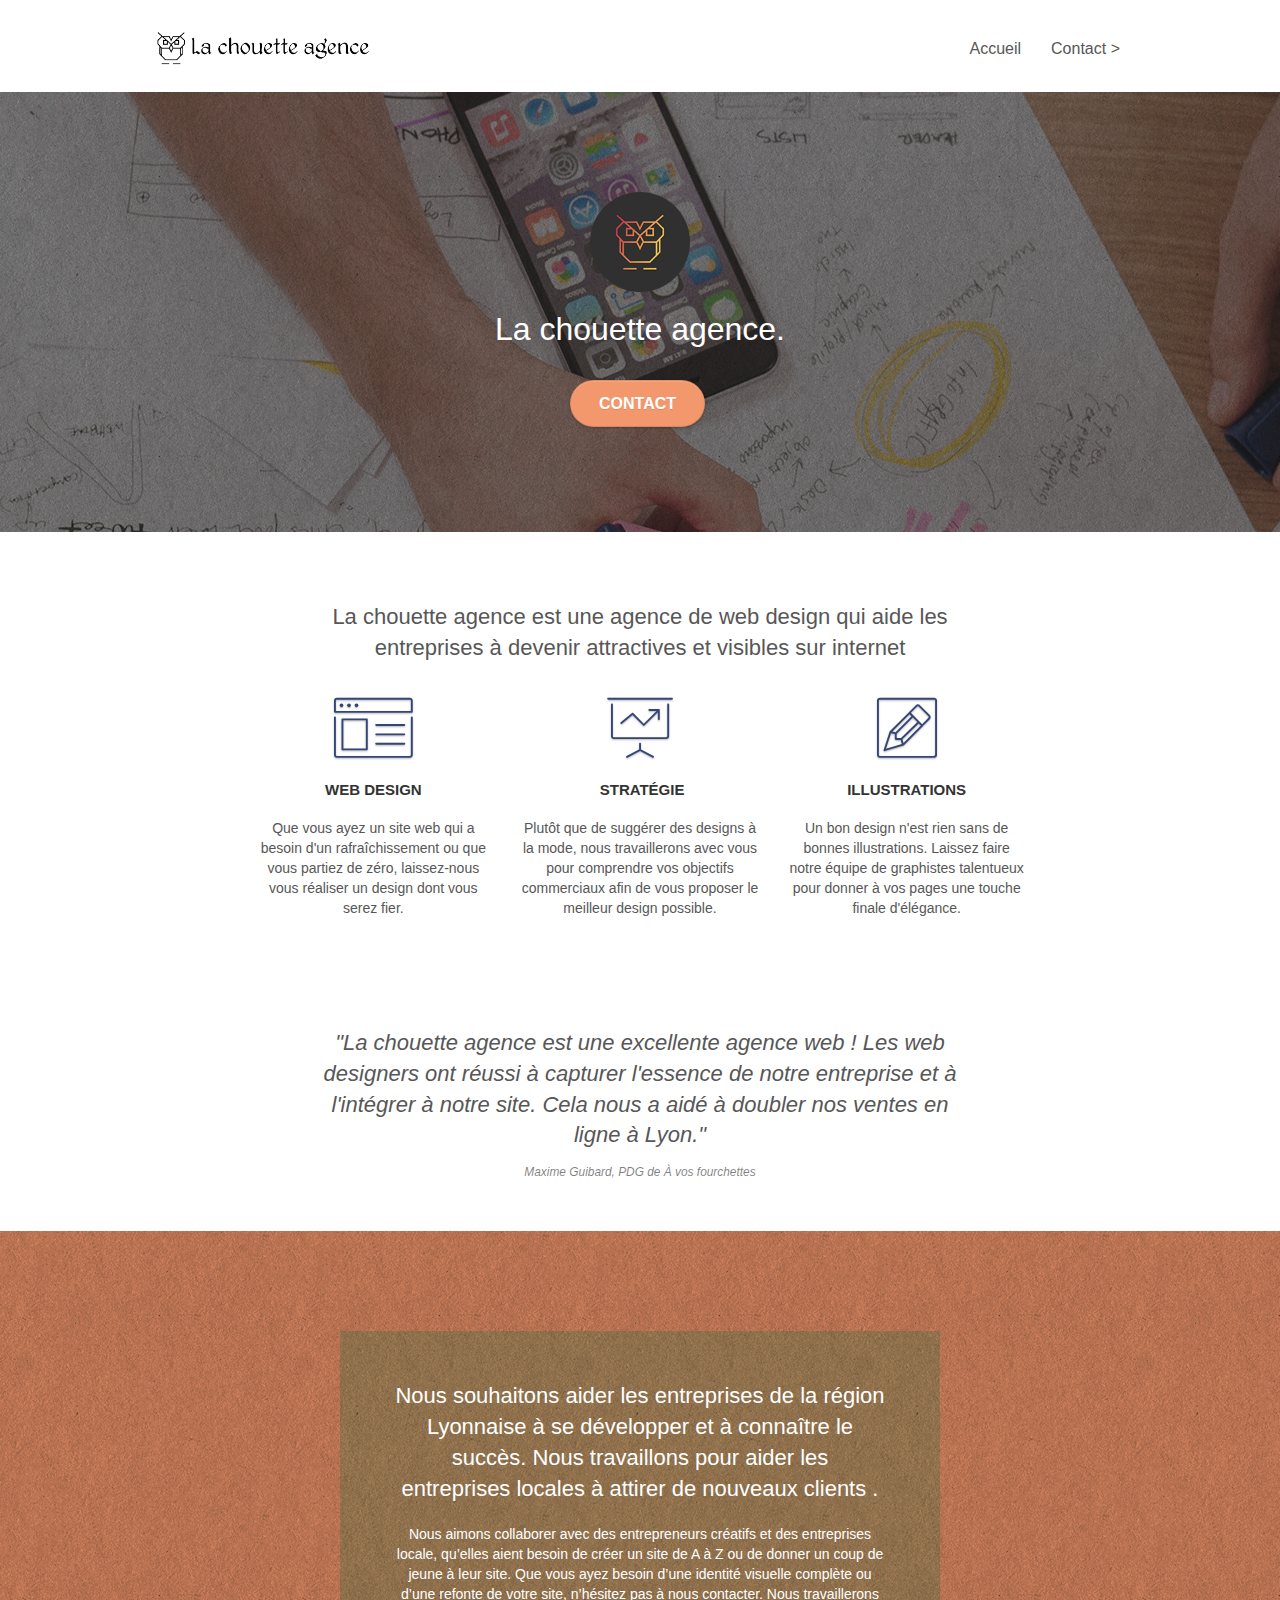
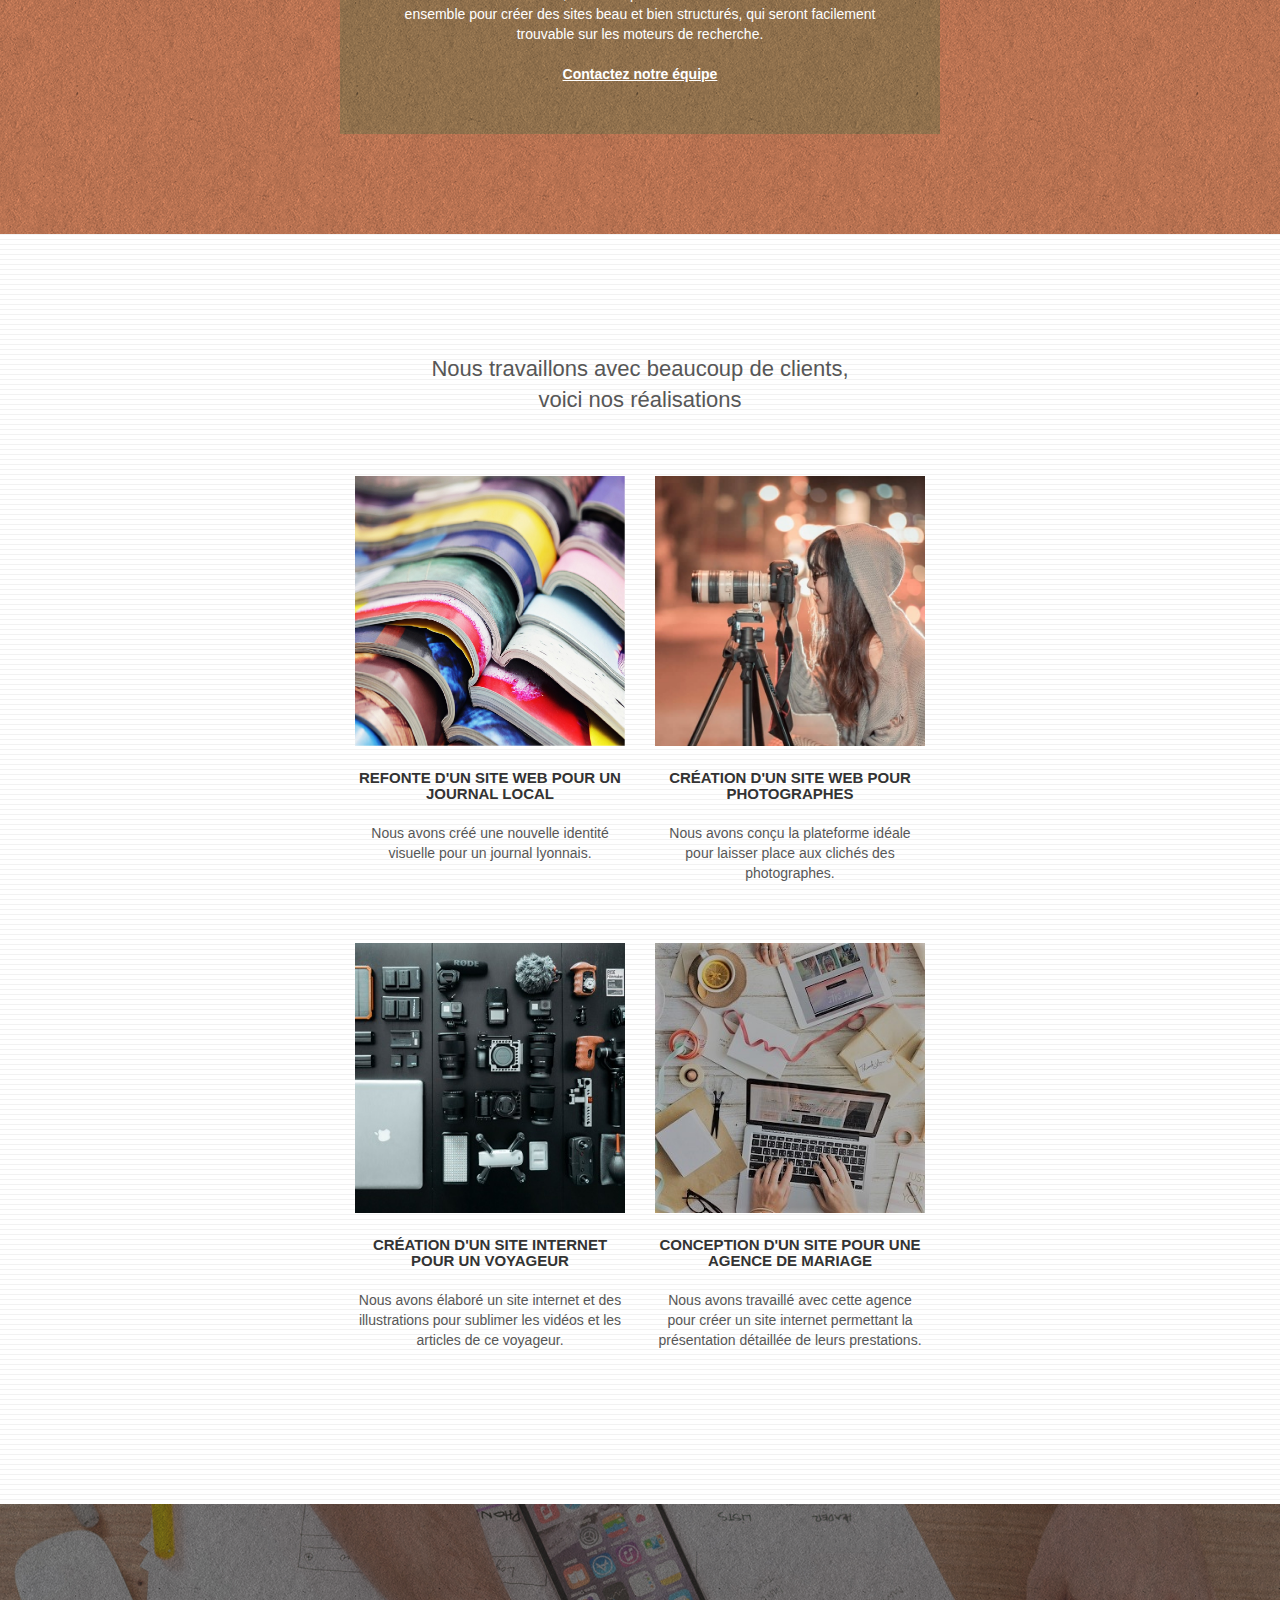
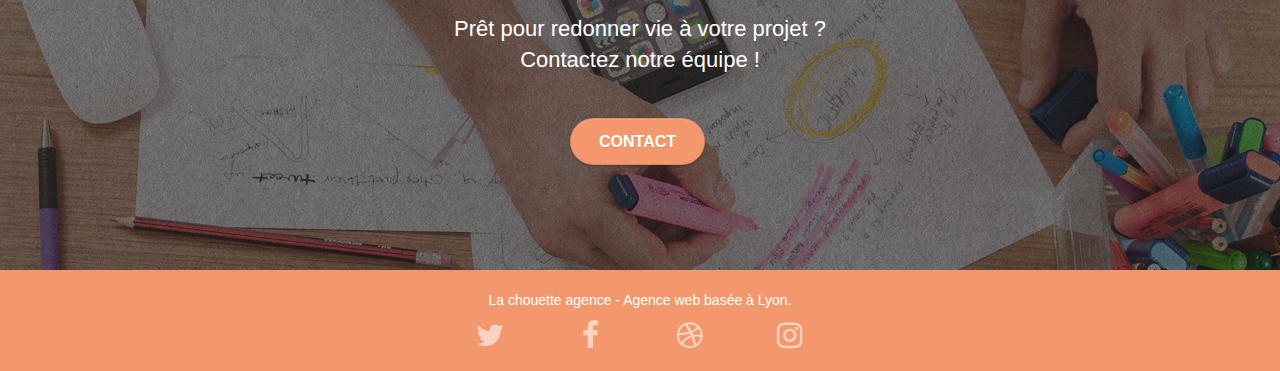
==== commit 5ebca107: "Minified files + conversion image .bmp" ====
--- a/index.html
+++ b/index.html
@@ -172,7 +172,7 @@
 			</div>
 			<div class="row tight-width-whitespace portfolio-row">
 				<article class="col-sm-6">
-					<a href="#" data-lightbox="img/3.bmp" data-gallery-id="gallery-1" data-caption="Création d'un site internet pour un voyageur" data-frame="snapshot-lb"><img src="img/3.bmp" class="img-responsive portfolio-thumb" alt="paris web design logo agence web meilleure agence, Création d'un site web pour voyageur"/></a>
+					<a href="#" data-lightbox="img/3.jpg" data-gallery-id="gallery-1" data-caption="Création d'un site internet pour un voyageur" data-frame="snapshot-lb"><img src="img/3.jpg" class="img-responsive portfolio-thumb" alt="paris web design logo agence web meilleure agence, Création d'un site web pour voyageur"/></a>
 					<h3 class="mg-md text-center">
 						Création d'un site internet pour un voyageur
 					</h3>
@@ -181,7 +181,7 @@
 					</p>
 				</article>
 				<article class="col-sm-6">
-					<a href="#" data-lightbox="img/4.bmp" data-gallery-id="gallery-1" data-caption="Conception d'un site pour une agence de mariage" data-frame="snapshot-lb"><img src="img/4.bmp" class="img-responsive portfolio-thumb" alt="paris web design logo agence web meilleure agence, Création d'un site web pour agence de mariage" /></a>
+					<a href="#" data-lightbox="img/4.jpg" data-gallery-id="gallery-1" data-caption="Conception d'un site pour une agence de mariage" data-frame="snapshot-lb"><img src="img/4.jpg" class="img-responsive portfolio-thumb" alt="paris web design logo agence web meilleure agence, Création d'un site web pour agence de mariage" /></a>
 					<h3 class="mg-md text-center">
 						Conception d'un site pour une agence de mariage
 					</h3>
--- a/style.min.css
+++ b/style.min.css
@@ -1 +1 @@
-body{margin:0;padding:0;background:#FFF;overflow-x:hidden;-webkit-font-smoothing:antialiased;-moz-osx-font-smoothing:grayscale}a,button{transition:all .3s ease-in-out;outline:none!important}a:hover{text-decoration:none;cursor:pointer}#page-loading-blocs-notifaction{position:fixed;top:0;bottom:0;width:100%;z-index:100000;background:#FFF url(img/pageload-spinner.gif) no-repeat center center}.bloc{width:100%;clear:both;background:50% 50% no-repeat;padding:0 50px;-webkit-background-size:cover;-moz-background-size:cover;-o-background-size:cover;background-size:cover;position:relative}.bloc .container{padding-left:0;padding-right:0}.bloc-lg{padding:100px 50px}.bloc-md{padding:50px}.bloc-sm{padding:20px 50px}.bg-center,.bg-l-edge,.bg-r-edge,.bg-t-edge,.bg-b-edge,.bg-tl-edge,.bg-bl-edge,.bg-tr-edge,.bg-br-edge,.bg-repeat{-webkit-background-size:auto!important;-moz-background-size:auto!important;-o-background-size:auto!important;background-size:auto!important}.bg-repeat{background:repeat}.bg-t-edge{background:top no-repeat}.bloc-bg-texture::before{content:"";background-size:2px 2px;position:absolute;top:0;bottom:0;left:0;right:0}.texture-paper::before{background:url(img/texture-paper.png);background-size:280px 280px}.b-parallax{background-attachment:fixed}.d-bloc{color:rgba(255,255,255,.7)}.d-bloc button:hover{color:rgba(255,255,255,.9)}.d-bloc .icon-round,.d-bloc .icon-square,.d-bloc .icon-rounded,.d-bloc .icon-semi-rounded-a,.d-bloc .icon-semi-rounded-b{border-color:rgba(255,255,255,.9)}.d-bloc .divider-h span{border-color:rgba(255,255,255,.2)}.d-bloc .a-btn,.d-bloc .navbar a,.d-bloc .navbar-brand,.d-bloc a .icon-sm,.d-bloc a .icon-md,.d-bloc a .icon-lg,.d-bloc a .icon-xl,.d-bloc h1 a,.d-bloc h2 a,.d-bloc h3 a,.d-bloc h4 a,.d-bloc h5 a,.d-bloc h6 a,.d-bloc p a{color:rgba(255,255,255,.6)}.d-bloc .a-btn:hover,.d-bloc .navbar a:hover,.d-bloc .navbar-brand:hover,.d-bloc a:hover .icon-sm,.d-bloc a:hover .icon-md,.d-bloc a:hover .icon-lg,.d-bloc a:hover .icon-xl,.d-bloc h1 a:hover,.d-bloc h2 a:hover,.d-bloc h3 a:hover,.d-bloc h4 a:hover,.d-bloc h5 a:hover,.d-bloc h6 a:hover,.d-bloc p a:hover{color:rgba(255,255,255,1)}.d-bloc .navbar-toggle .icon-bar{background:rgba(255,255,255,1)}.d-bloc .btn-wire,.d-bloc .btn-wire:hover{color:rgba(255,255,255,1);border-color:rgba(255,255,255,1)}.d-bloc .panel{color:rgba(0,0,0,.5)}.d-bloc .panel button:hover{color:rgba(0,0,0,.7)}.d-bloc .panel icon{border-color:rgba(0,0,0,.7)}.d-bloc .panel .divider-h span{border-color:rgba(0,0,0,.1)}.d-bloc .panel .a-btn{color:rgba(0,0,0,.6)}.d-bloc .panel .a-btn:hover{color:rgba(0,0,0,1)}.d-bloc .panel .btn-wire,.d-bloc .panel .btn-wire:hover{color:rgba(0,0,0,.7);border-color:rgba(0,0,0,.3)}.d-bloc .panel,.l-bloc{color:rgba(0,0,0,.5)}.d-bloc .panel button:hover,.l-bloc button:hover{color:rgba(0,0,0,.7)}.l-bloc .icon-round,.l-bloc .icon-square,.l-bloc .icon-rounded,.l-bloc .icon-semi-rounded-a,.l-bloc .icon-semi-rounded-b{border-color:rgba(0,0,0,.7)}.d-bloc .panel .divider-h span,.l-bloc .divider-h span{border-color:rgba(0,0,0,.1)}.d-bloc .panel .a-btn,.l-bloc .a-btn,.l-bloc .navbar a,.l-bloc .navbar-brand,.l-bloc a .icon-sm,.l-bloc a .icon-md,.l-bloc a .icon-lg,.l-bloc a .icon-xl,.l-bloc h1 a,.l-bloc h2 a,.l-bloc h3 a,.l-bloc h4 a,.l-bloc h5 a,.l-bloc h6 a,.l-bloc p a{color:rgba(0,0,0,.6)}.d-bloc .panel .a-btn:hover,.l-bloc .a-btn:hover,.l-bloc .navbar a:hover,.l-bloc .navbar-brand:hover,.l-bloc a:hover .icon-sm,.l-bloc a:hover .icon-md,.l-bloc a:hover .icon-lg,.l-bloc a:hover .icon-xl,.l-bloc h1 a:hover,.l-bloc h2 a:hover,.l-bloc h3 a:hover,.l-bloc h4 a:hover,.l-bloc h5 a:hover,.l-bloc h6 a:hover,.l-bloc p a:hover{color:rgba(0,0,0,1)}.l-bloc .navbar-toggle .icon-bar{color:rgba(0,0,0,.6)}.d-bloc .panel .btn-wire,.d-bloc .panel .btn-wire:hover,.l-bloc .btn-wire,.l-bloc .btn-wire:hover{color:rgba(0,0,0,.7);border-color:rgba(0,0,0,.3)}.voffset{margin-top:30px}.voffset-lg{margin-top:80px}.row-no-gutters{margin-right:0;margin-left:0}.row.row-no-gutters>[class^="col-"],.row.row-no-gutters>[class*=" col-"]{padding-right:0;padding-left:0}#bloc-1-hero h1{font-size:32px}.navbar{margin-bottom:0;z-index:1}.navbar-brand{height:auto;padding:3px 15px;font-size:25px;font-weight:400;font-weight:600;line-height:44px}.navbar-brand img{max-height:200px;margin:0 5px 0 0;display:inline}.navbar-brand img[src$=svg]{min-width:100px}.nav-center .navbar-brand img{margin:0}.navbar .nav{padding-top:2px;margin-right:-16px;float:right;z-index:1}.nav>li{float:left;margin-top:4px;font-size:16px}.navbar-nav .open .dropdown-menu>li>a{text-align:inherit}.nav>li a:hover,.nav>li a:focus{background:transparent}.navbar-toggle{margin:10px 10px 0 0;border:0}.navbar-toggle:hover{background:transparent!important}.navbar-toggle .icon-bar{background-color:rgba(0,0,0,.5);width:26px}.nav-invert .navbar .nav{float:left}.nav-invert .navbar-header,.nav-invert .navbar-brand{float:right;position:relative;z-index:2}@media (min-width:768px){.site-navigation{position:absolute;top:50%;right:20px;transform:translate(0,-50%);-webkit-transform:translateY(-50%)}.nav>li .dropdown-menu a,.nav>li .dropdown-menu a:hover{color:#484848}.nav-invert .site-navigation{left:0;right:0}.nav-center{text-align:center}.nav-center .navbar-header{width:100%}.nav-center .navbar-header,.nav-center .navbar-brand,.nav-center .nav>li{float:none;display:inline-block}.nav-center .site-navigation{position:relative;width:100%;right:0;margin-right:0;margin-top:20px}.nav-center.mini-nav .navbar-toggle{float:none;margin:10px auto 0}}.nav>li>.dropdown a{background:none!important;display:block;padding:14px 15px}nav .caret{margin:0 5px}.dropdown-menu .dropdown-menu{top:-8px;left:100%}.dropdown-menu .dropmenu-flow-right{top:100%;left:0;margin-left:-1px;border-top-left-radius:0;border-top-right-radius:0}.dropdown-menu .dropdown span{border:4px solid #000;border-top-color:transparent;border-right-color:transparent;border-bottom-color:transparent;margin:6px -5px 0 0!important;float:right}.mg-md{margin-top:10px;margin-bottom:20px}.mg-lg{margin-top:10px;margin-bottom:40px}.btn{margin:0 5px 5px 0}.btn.pull-right{margin:0 0 5px 5px}.btn-d,.btn-d:hover,.btn-d:focus{color:#FFF;background:rgba(0,0,0,.3)}button{outline:none!important}.btn-rd{border-radius:40px}.btn-clean{border:1px solid rgba(0,0,0,.08);border-bottom-color:rgba(0,0,0,.1);text-shadow:0 1px 0 rgba(0,0,1,.1);box-shadow:0 1px 3px rgba(0,0,1,.25),inset 0 1px 0 0 rgba(255,255,255,.15)}.icon-md{font-size:30px!important}.icon-lg{font-size:60px!important}.sm-shadow{text-shadow:0 1px 2px rgba(0,0,0,.3)}.panel-sq,.panel-sq .panel-heading,.panel-sq .panel-footer{border-radius:0}.panel-rd{border-radius:30px}.panel-rd .panel-heading{border-radius:29px 29px 0 0}.panel-rd .panel-footer{border-radius:0 0 29px 29px}.form-control{border-color:rgba(0,0,0,.1);box-shadow:none}.scrollToTop{width:40px;height:40px;position:fixed;bottom:20px;right:20px;opacity:0;z-index:500;transition:all .3s ease-in-out}.scrollToTop span{margin-top:6px}.showScrollTop{font-size:14px;opacity:1}a[data-lightbox]{position:relative;display:block;text-align:center}a[data-lightbox]:hover::before{content:"+";font-family:"HelveticaNeue-Light","Helvetica Neue Light","Helvetica Neue",Helvetica,Arial;font-size:32px;width:50px;height:50px;margin-left:-25px;border-radius:50%;background:rgba(0,0,0,.6);color:#FFF;font-weight:100;z-index:1;position:absolute;top:50%;transform:translateY(-50%);-webkit-transform:translateY(-50%)}a[data-lightbox]:hover img{opacity:.6;-webkit-animation-fill-mode:none;animation-fill-mode:none}#lightbox-modal{display:flex;align-items:center}#lightbox-modal .modal-dialog{width:90%;max-width:900px;margin:0 auto 0}#lightbox-modal .modal-dialog img{max-height:90vh;margin:0 auto}.lightbox-caption{padding:20px;color:#FFF;background:rgba(0,0,0,.5);position:absolute;left:15px;right:15px;bottom:5px}.close-lightbox{color:#FFF;font-size:30px;position:absolute;top:20px;right:20px;z-index:20;background:rgba(0,0,0,.5);border:none;line-height:30px;padding:0 9px 5px;opacity:.3}.close-lightbox:hover,.next-lightbox:hover,.prev-lightbox:hover{opacity:1;color:#FFF}.next-lightbox,.prev-lightbox{font-size:20px;color:rgba(255,255,255,.9);background:rgba(0,0,0,.5);transition:all .2s ease-in-out;position:absolute;top:45%;z-index:1;opacity:.4}.next-lightbox{padding:6px 8px 1px 13px;right:25px}.prev-lightbox{padding:6px 13px 1px 10px;left:25px}.snapshot-lb .modal-body{padding-bottom:45px}.snapshot-lb .lightbox-caption{padding:0;color:rgba(0,0,0,.5);background:none}h1,h2,h3,h4,h5,h6,p,label,.btn,a{font-family:"helvetica";font-weight:400;color:#575757!important}.container{max-width:1000px}.hero-bloc-text{font-size:38px}.hero-bloc-text-sub{font-size:36px}.statement-bloc-text{line-height:26px;font-style:italic;font-size:20px;text-align:center;font-weight:lighter;max-width:520px;margin:auto auto auto auto}p{font-size:11px}.tight-width-whitespace{max-width:600px;margin:auto auto auto auto}.h1{font-size:20px;font-family:"Open Sans"}.cta-hero{margin-top:22px;color:#FFFFFF!important;text-transform:uppercase;padding:12px 28px 12px 28px;font-size:16px;font-weight:700}.social{max-width:400px;margin:auto auto auto auto}h2{font-size:22px;line-height:1.4em}h3{font-size:15px;text-transform:uppercase;font-weight:700;color:#333333!important}.med-width-whitespace{max-width:800px;margin:auto auto auto auto;box-shadow:0 0 0 #000}h1{color:#333333!important}h4{color:#333333!important}.icons{margin-bottom:14px;margin-top:24px}.white{color:#FFFFFF!important}.portfolio-thumb{margin-bottom:24px}.portfolio-row{margin-bottom:44px;margin-top:50px}.avatar{box-shadow:0 4px 9px rgba(0,0,0,.3)}.black-background{background-color:rgba(165,147,99,.7);padding:40px 40px 40px 40px}.bold-link{font-weight:900;text-decoration:underline!important}.bgc-white{background-color:#FFF}.bgc-dark-slate-blue{background-color:#364577}.bgc-atomic-tangerine{background-color:#F3976C}.tc-white{color:#F3976C!important}.btn-atomic-tangerine{background:#F3976C;color:#FFFFFF!important}.btn-atomic-tangerine:hover{background:#c27956!important;color:#FFFFFF!important}.ltc-white{color:#FFFFFF!important}.ltc-white:hover{color:#cccccc!important}.ltc-atomic-tangerine{color:#F3976C!important}.ltc-atomic-tangerine:hover{color:#c27956!important}.icon-dark-slate-blue{color:#364577!important;border-color:#364577!important}.bg-dots-bg{background-image:url(img/dots-bg.png)}.bg-lines-h2-bg{background-image:url(img/lines-h2-bg.png)}.bg-banniere{background-image:url(img/la-chouette-agence-banniere.jpg)}.bg-presentation{background-image:url(img/image-de-presentation.bmp)}@media (max-width:1024px){.bloc{padding-left:20px;padding-right:20px}.bloc.full-width-bloc,.bloc-tile-2.full-width-bloc .container,.bloc-tile-3.full-width-bloc .container,.bloc-tile-4.full-width-bloc .container{padding-left:0;padding-right:0}}@media (max-width:992px) and (min-width:768px){.navbar .nav{max-width:80%}.nav-center.navbar .nav{max-width:100%}}@media only screen and (min-device-width:768px) and (max-device-width:1024px) and (orientation:landscape){.b-parallax{background-attachment:scroll}}@media only screen and (min-device-width:1024px) and (max-device-width:1366px) and (-webkit-min-device-pixel-ratio:1.5){.b-parallax{background-attachment:scroll}}@media (max-width:991px){.container{width:100%}.b-parallax{background-attachment:scroll}.page-container,#hero-bloc{overflow-x:hidden;position:relative}.bloc{padding-left:constant(safe-area-inset-left);padding-right:constant(safe-area-inset-right)}.bloc-group,.bloc-group .bloc{display:block;width:100%}.bloc-fill-screen .fill-bloc-top-edge,.bloc-fill-screen .fill-bloc-bottom-edge{padding:0 20px;padding-left:constant(safe-area-inset-left);padding-right:constant(safe-area-inset-right)}}@media (max-width:767px){.page-container{overflow-x:hidden;position:relative}h1,h2,h3,h4,h5,h6,p,#disqus_thread{padding-left:10px!important;padding-right:10px!important}.b-parallax{background-attachment:scroll}.navbar .nav{padding-top:0;border-top:1px solid rgba(0,0,0,.2);float:none!important}.navbar.row{margin-left:0;margin-right:0}.site-navigation{position:inherit;transform:none;-webkit-transform:none;-ms-transform:none}.nav>li{margin-top:0;border-bottom:1px solid rgba(0,0,0,.1);background:rgba(0,0,0,.05);text-align:left;padding-left:15px;width:100%}.nav>li:hover{background:rgba(0,0,0,.08)}.dropdown .dropdown a .caret{float:none;margin:5px 0 0 10px!important;border:4px solid #000;border-bottom-color:transparent;border-right-color:transparent;border-left-color:transparent}#hero-bloc .navbar .nav{background:rgba(0,0,0,.8)}#hero-bloc .navbar .nav a{color:rgba(255,255,255,.6)}.hero{padding:50px 0}.hero-nav{left:-1px;right:-1px}.navbar-collapse{padding:0;overflow-x:hidden;-webkit-box-shadow:none;box-shadow:none}.navbar-brand img{max-height:40px;width:auto}.nav-invert .navbar-header{float:none;width:100%}.nav-invert .navbar-toggle{float:left;margin-left:10px}.bloc{padding-left:0;padding-right:0}.bloc-xxl,.bloc-xl,.bloc-lg{padding:40px 0}.bloc-sm,.bloc-md{padding-left:0;padding-right:0}.bloc-tile-2 .container,.bloc-tile-3 .container,.bloc-tile-4 .container,.bloc-fill-screen .fill-bloc-top-edge,.bloc-fill-screen .fill-bloc-bottom-edge{padding-left:0;padding-right:0}.a-block{padding:0 10px}.btn-dwn{display:none}.voffset{margin-top:5px}.voffset-md{margin-top:20px}.voffset-lg{margin-top:30px}form{padding:5px}.close-lightbox{display:inline-block}.blocsapp-device-iphone5{background-size:216px 425px;padding-top:60px;width:216px;height:425px}.blocsapp-device-iphone5 img{width:180px;height:320px}}@media (max-width:400px){.bloc{padding-left:0;padding-right:0}}@media (max-width:767px){.bloc-mob-center-text{text-align:center}}+body{margin:0;padding:0;background:#FFF;overflow-x:hidden;-webkit-font-smoothing:antialiased;-moz-osx-font-smoothing:grayscale}a,button{transition:all .3s ease-in-out;outline:none!important}a:hover{text-decoration:none;cursor:pointer}#page-loading-blocs-notifaction{position:fixed;top:0;bottom:0;width:100%;z-index:100000;background:#FFF url(img/pageload-spinner.gif) no-repeat center center}.bloc{width:100%;clear:both;background:50% 50% no-repeat;padding:0 50px;-webkit-background-size:cover;-moz-background-size:cover;-o-background-size:cover;background-size:cover;position:relative}.bloc .container{padding-left:0;padding-right:0}.bloc .container h2{color:#575757;position:relative}.bloc .row{display:flex;justify-content:center}.bloc-lg{padding:100px 50px}.bloc-md{padding:50px}.bloc-sm{padding:20px 50px}.bg-center,.bg-l-edge,.bg-r-edge,.bg-t-edge,.bg-b-edge,.bg-tl-edge,.bg-bl-edge,.bg-tr-edge,.bg-br-edge,.bg-repeat{-webkit-background-size:auto!important;-moz-background-size:auto!important;-o-background-size:auto!important;background-size:auto!important}.bg-repeat{background:repeat}.bg-t-edge{background:top no-repeat}.bloc-bg-texture::before{content:"";background-size:2px 2px;position:absolute;top:0;bottom:0;left:0;right:0}.texture-paper::before{background:url(img/texture-paper.png);background-size:280px 280px}.b-parallax{background-attachment:fixed}.d-bloc{color:rgba(255,255,255,.7)}.d-bloc button:hover{color:rgba(255,255,255,.9)}.d-bloc .icon-round,.d-bloc .icon-square,.d-bloc .icon-rounded,.d-bloc .icon-semi-rounded-a,.d-bloc .icon-semi-rounded-b{border-color:rgba(255,255,255,.9)}.d-bloc .divider-h span{border-color:rgba(255,255,255,.2)}.d-bloc .a-btn,.d-bloc .navbar a,.d-bloc .navbar-brand,.d-bloc a .icon-sm,.d-bloc a .icon-md,.d-bloc a .icon-lg,.d-bloc a .icon-xl,.d-bloc h1 a,.d-bloc h2 a,.d-bloc h3 a,.d-bloc h4 a,.d-bloc h5 a,.d-bloc h6 a,.d-bloc p a{color:rgba(255,255,255,.6)}.d-bloc .a-btn:hover,.d-bloc .navbar a:hover,.d-bloc .navbar-brand:hover,.d-bloc a:hover .icon-sm,.d-bloc a:hover .icon-md,.d-bloc a:hover .icon-lg,.d-bloc a:hover .icon-xl,.d-bloc h1 a:hover,.d-bloc h2 a:hover,.d-bloc h3 a:hover,.d-bloc h4 a:hover,.d-bloc h5 a:hover,.d-bloc h6 a:hover,.d-bloc p a:hover{color:rgba(255,255,255,1)}.d-bloc .navbar-toggle .icon-bar{background:rgba(255,255,255,1)}.d-bloc .btn-wire,.d-bloc .btn-wire:hover{color:rgba(255,255,255,1);border-color:rgba(255,255,255,1)}.d-bloc .panel{color:rgba(0,0,0,.5)}.d-bloc .panel button:hover{color:rgba(0,0,0,.7)}.d-bloc .panel icon{border-color:rgba(0,0,0,.7)}.d-bloc .panel .divider-h span{border-color:rgba(0,0,0,.1)}.d-bloc .panel .a-btn{color:rgba(0,0,0,.6)}.d-bloc .panel .a-btn:hover{color:rgba(0,0,0,1)}.d-bloc .panel .btn-wire,.d-bloc .panel .btn-wire:hover{color:rgba(0,0,0,.7);border-color:rgba(0,0,0,.3)}.d-bloc .panel,.l-bloc{color:rgba(0,0,0,.5)}.d-bloc .panel button:hover,.l-bloc button:hover{color:rgba(0,0,0,.7)}.l-bloc .icon-round,.l-bloc .icon-square,.l-bloc .icon-rounded,.l-bloc .icon-semi-rounded-a,.l-bloc .icon-semi-rounded-b{border-color:rgba(0,0,0,.7)}.d-bloc .panel .divider-h span,.l-bloc .divider-h span{border-color:rgba(0,0,0,.1)}.d-bloc .panel .a-btn,.l-bloc .a-btn,.l-bloc .navbar a,.l-bloc .navbar-brand,.l-bloc a .icon-sm,.l-bloc a .icon-md,.l-bloc a .icon-lg,.l-bloc a .icon-xl,.l-bloc h1 a,.l-bloc h2 a,.l-bloc h3 a,.l-bloc h4 a,.l-bloc h5 a,.l-bloc h6 a,.l-bloc p a{color:rgba(0,0,0,.6)}.d-bloc .panel .a-btn:hover,.l-bloc .a-btn:hover,.l-bloc .navbar a:hover,.l-bloc .navbar-brand:hover,.l-bloc a:hover .icon-sm,.l-bloc a:hover .icon-md,.l-bloc a:hover .icon-lg,.l-bloc a:hover .icon-xl,.l-bloc h1 a:hover,.l-bloc h2 a:hover,.l-bloc h3 a:hover,.l-bloc h4 a:hover,.l-bloc h5 a:hover,.l-bloc h6 a:hover,.l-bloc p a:hover{color:rgba(0,0,0,1)}.l-bloc .navbar-toggle .icon-bar{color:rgba(0,0,0,.6)}.d-bloc .panel .btn-wire,.d-bloc .panel .btn-wire:hover,.l-bloc .btn-wire,.l-bloc .btn-wire:hover{color:rgba(0,0,0,.7);border-color:rgba(0,0,0,.3)}.voffset{margin-top:30px}.voffset-lg{margin-top:80px}.row-no-gutters{margin-right:0;margin-left:0}.row.row-no-gutters>[class^="col-"],.row.row-no-gutters>[class*=" col-"]{padding-right:0;padding-left:0}#bloc-1-hero h1{font-size:32px}.navbar{margin-bottom:0;z-index:1}.navbar-brand{height:auto;padding:3px 15px;font-size:25px;font-weight:400;font-weight:600;line-height:44px}.navbar-brand img{max-height:200px;margin:0 5px 0 0;display:inline}.navbar-brand img[src$=svg]{min-width:100px}.nav-center .navbar-brand img{margin:0}.navbar .nav{padding-top:2px;margin-right:-16px;float:right;z-index:1}.nav>li{float:left;margin-top:4px;font-size:16px}.navbar-nav .open .dropdown-menu>li>a{text-align:inherit}.nav>li a:hover,.nav>li a:focus{background:transparent}.navbar-toggle{margin:10px 10px 0 0;border:0}.navbar-toggle:hover{background:transparent!important}.navbar-toggle .icon-bar{background-color:rgba(0,0,0,.5);width:26px}.nav-invert .navbar .nav{float:left}.nav-invert .navbar-header,.nav-invert .navbar-brand{float:right;position:relative;z-index:2}@media (min-width:768px){.site-navigation{position:absolute;top:50%;right:20px;transform:translate(0,-50%);-webkit-transform:translateY(-50%)}.nav>li .dropdown-menu a,.nav>li .dropdown-menu a:hover{color:#484848}.nav-invert .site-navigation{left:0;right:0}.nav-center{text-align:center}.nav-center .navbar-header{width:100%}.nav-center .navbar-header,.nav-center .navbar-brand,.nav-center .nav>li{float:none;display:inline-block}.nav-center .site-navigation{position:relative;width:100%;right:0;margin-right:0;margin-top:20px}.nav-center.mini-nav .navbar-toggle{float:none;margin:10px auto 0}}.nav>li>.dropdown a{background:none!important;display:block;padding:14px 15px}nav .caret{margin:0 5px}.dropdown-menu .dropdown-menu{top:-8px;left:100%}.dropdown-menu .dropmenu-flow-right{top:100%;left:0;margin-left:-1px;border-top-left-radius:0;border-top-right-radius:0}.dropdown-menu .dropdown span{border:4px solid #000;border-top-color:transparent;border-right-color:transparent;border-bottom-color:transparent;margin:6px -5px 0 0!important;float:right}.mg-md{margin-top:10px;margin-bottom:20px}.mg-lg{margin-top:10px;margin-bottom:40px}.btn{margin:0 5px 5px 0}.btn.pull-right{margin:0 0 5px 5px}.btn-d,.btn-d:hover,.btn-d:focus{color:#FFF;background:rgba(0,0,0,.3)}button{outline:none!important}.btn-rd{border-radius:40px}.btn-clean{border:1px solid rgba(0,0,0,.08);border-bottom-color:rgba(0,0,0,.1);text-shadow:0 1px 0 rgba(0,0,1,.1);box-shadow:0 1px 3px rgba(0,0,1,.25),inset 0 1px 0 0 rgba(255,255,255,.15)}.icon-md{font-size:30px!important}.icon-lg{font-size:60px!important}.sm-shadow{text-shadow:0 1px 2px rgba(0,0,0,.3)}.panel-sq,.panel-sq .panel-heading,.panel-sq .panel-footer{border-radius:0}.panel-rd{border-radius:30px}.panel-rd .panel-heading{border-radius:29px 29px 0 0}.panel-rd .panel-footer{border-radius:0 0 29px 29px}.form-control{border-color:rgba(0,0,0,.1);box-shadow:none}.scrollToTop{width:40px;height:40px;position:fixed;bottom:20px;right:20px;opacity:0;z-index:500;transition:all .3s ease-in-out}.scrollToTop span{margin-top:6px}.showScrollTop{font-size:14px;opacity:1}a[data-lightbox]{position:relative;display:block;text-align:center}a[data-lightbox]:hover::before{content:"+";font-family:"HelveticaNeue-Light","Helvetica Neue Light","Helvetica Neue",Helvetica,Arial;font-size:32px;width:50px;height:50px;margin-left:-25px;border-radius:50%;background:rgba(0,0,0,.6);color:#FFF;font-weight:100;z-index:1;position:absolute;top:50%;transform:translateY(-50%);-webkit-transform:translateY(-50%)}a[data-lightbox]:hover img{opacity:.6;-webkit-animation-fill-mode:none;animation-fill-mode:none}#lightbox-modal{display:flex;align-items:center}#lightbox-modal .modal-dialog{width:90%;max-width:900px;margin:0 auto 0}#lightbox-modal .modal-dialog img{max-height:90vh;margin:0 auto}.lightbox-caption{padding:20px;color:#FFF;background:rgba(0,0,0,.5);position:absolute;left:15px;right:15px;bottom:5px}.close-lightbox{color:#FFF;font-size:30px;position:absolute;top:20px;right:20px;z-index:20;background:rgba(0,0,0,.5);border:none;line-height:30px;padding:0 9px 5px;opacity:.3}.close-lightbox:hover,.next-lightbox:hover,.prev-lightbox:hover{opacity:1;color:#FFF}.next-lightbox,.prev-lightbox{font-size:20px;color:rgba(255,255,255,.9);background:rgba(0,0,0,.5);transition:all .2s ease-in-out;position:absolute;top:45%;z-index:1;opacity:.4}.next-lightbox{padding:6px 8px 1px 13px;right:25px}.prev-lightbox{padding:6px 13px 1px 10px;left:25px}.snapshot-lb .modal-body{padding-bottom:45px}.snapshot-lb .lightbox-caption{padding:0;color:rgba(0,0,0,.5);background:none}h1,h2,h3,h4,h5,h6,p,label,.btn,a{font-family:"helvetica";font-weight:400;color:#575757!important}.container{max-width:1000px}.hero-bloc-text{font-size:38px}.hero-bloc-text-sub{font-size:36px}.statement-bloc-text{line-height:26px;font-style:italic;font-size:20px;text-align:center;font-weight:lighter;max-width:520px;margin:auto auto auto auto}p{font-size:14px}.tight-width-whitespace{max-width:600px;margin:auto auto auto auto}.h1{font-size:20px;font-family:"Open Sans"}.cta-hero{margin-top:22px;color:#FFFFFF!important;text-transform:uppercase;padding:12px 28px 12px 28px;font-size:16px;font-weight:700}.social{max-width:400px;margin:auto auto auto auto}h2{font-size:22px;line-height:1.4em}h3{font-size:15px;text-transform:uppercase;font-weight:700;color:#333333!important}.med-width-whitespace{max-width:800px;margin:auto auto auto auto;box-shadow:0 0 0 #000}h1{color:#333333!important}h4{color:#333333!important}.icons{margin-bottom:14px;margin-top:24px}.white{color:#FFFFFF!important}.portfolio-thumb{margin-bottom:24px}.portfolio-row{margin-bottom:44px;margin-top:50px}.avatar{box-shadow:0 4px 9px rgba(0,0,0,.3)}.black-background{background-color:rgba(165,147,99,.7);padding:40px 40px 40px 40px}.bold-link{font-weight:900;text-decoration:underline!important}.bgc-white{background-color:#FFF}.bgc-dark-slate-blue{background-color:#364577}.bgc-atomic-tangerine{background-color:#F3976C}.tc-white{color:#fff!important}.btn-atomic-tangerine{background:#F3976C;color:#FFFFFF!important}.btn-atomic-tangerine:hover{background:#c27956!important;color:#FFFFFF!important}.ltc-white{color:#FFFFFF!important}.ltc-white:hover{color:#cccccc!important}.ltc-atomic-tangerine{color:#F3976C!important}.ltc-atomic-tangerine:hover{color:#c27956!important}.icon-dark-slate-blue{color:#364577!important;border-color:#364577!important}.bg-dots-bg{background-image:url(img/dots-bg.png)}.bg-lines-h2-bg{background-image:url(img/lines-h2-bg.png)}.bg-banniere{background-image:url(img/la-chouette-agence-banniere.jpg)}.bg-presentation{background-image:url(img/image-de-presentation.jpg)}@media (max-width:1024px){.bloc{padding-left:20px;padding-right:20px}.bloc.full-width-bloc,.bloc-tile-2.full-width-bloc .container,.bloc-tile-3.full-width-bloc .container,.bloc-tile-4.full-width-bloc .container{padding-left:0;padding-right:0}}@media (max-width:992px) and (min-width:768px){.navbar .nav{max-width:80%}.nav-center.navbar .nav{max-width:100%}}@media only screen and (min-width:768px) and (max-width:1024px) and (orientation:landscape){.b-parallax{background-attachment:scroll}}@media only screen and (min-width:1024px) and (max-width:1366px) and (-webkit-min-device-pixel-ratio:1.5){.b-parallax{background-attachment:scroll}}@media (max-width:991px){.container{width:100%}.b-parallax{background-attachment:scroll}.page-container,#hero-bloc{overflow-x:hidden;position:relative}.bloc{padding-left:constant(safe-area-inset-left);padding-right:constant(safe-area-inset-right)}.bloc-group,.bloc-group .bloc{display:block;width:100%}.bloc-fill-screen .fill-bloc-top-edge,.bloc-fill-screen .fill-bloc-bottom-edge{padding:0 20px;padding-left:constant(safe-area-inset-left);padding-right:constant(safe-area-inset-right)}}@media (max-width:767px){.page-container{overflow-x:hidden;position:relative}h1,h2,h3,h4,h5,h6,p,#disqus_thread{padding-left:10px!important;padding-right:10px!important}.b-parallax{background-attachment:scroll}.navbar .nav{padding-top:0;border-top:1px solid rgba(0,0,0,.2);float:none!important}.navbar.row{margin-left:0;margin-right:0}.site-navigation{position:inherit;transform:none;-webkit-transform:none;-ms-transform:none}.nav>li{margin-top:0;border-bottom:1px solid rgba(0,0,0,.1);background:rgba(0,0,0,.05);text-align:left;padding-left:15px;width:100%}.nav>li:hover{background:rgba(0,0,0,.08)}.dropdown .dropdown a .caret{float:none;margin:5px 0 0 10px!important;border:4px solid #000;border-bottom-color:transparent;border-right-color:transparent;border-left-color:transparent}#hero-bloc .navbar .nav{background:rgba(0,0,0,.8)}#hero-bloc .navbar .nav a{color:rgba(255,255,255,.6)}.hero{padding:50px 0}.hero-nav{left:-1px;right:-1px}.navbar-collapse{padding:0;overflow-x:hidden;-webkit-box-shadow:none;box-shadow:none}.navbar-brand img{max-height:40px;width:auto}.nav-invert .navbar-header{float:none;width:100%}.nav-invert .navbar-toggle{float:left;margin-left:10px}.bloc{padding-left:0;padding-right:0}.bloc-xxl,.bloc-xl,.bloc-lg{padding:40px 0}.bloc-sm,.bloc-md{padding-left:0;padding-right:0}.bloc-tile-2 .container,.bloc-tile-3 .container,.bloc-tile-4 .container,.bloc-fill-screen .fill-bloc-top-edge,.bloc-fill-screen .fill-bloc-bottom-edge{padding-left:0;padding-right:0}.a-block{padding:0 10px}.btn-dwn{display:none}.voffset{margin-top:5px}.voffset-md{margin-top:20px}.voffset-lg{margin-top:30px}form{padding:5px}.close-lightbox{display:inline-block}.blocsapp-device-iphone5{background-size:216px 425px;padding-top:60px;width:216px;height:425px}.blocsapp-device-iphone5 img{width:180px;height:320px}.bloc .row{display:block}}@media (max-width:400px){.bloc{padding-left:0;padding-right:0}}@media (max-width:767px){.bloc-mob-center-text{text-align:center}}.citation{font-style:italic}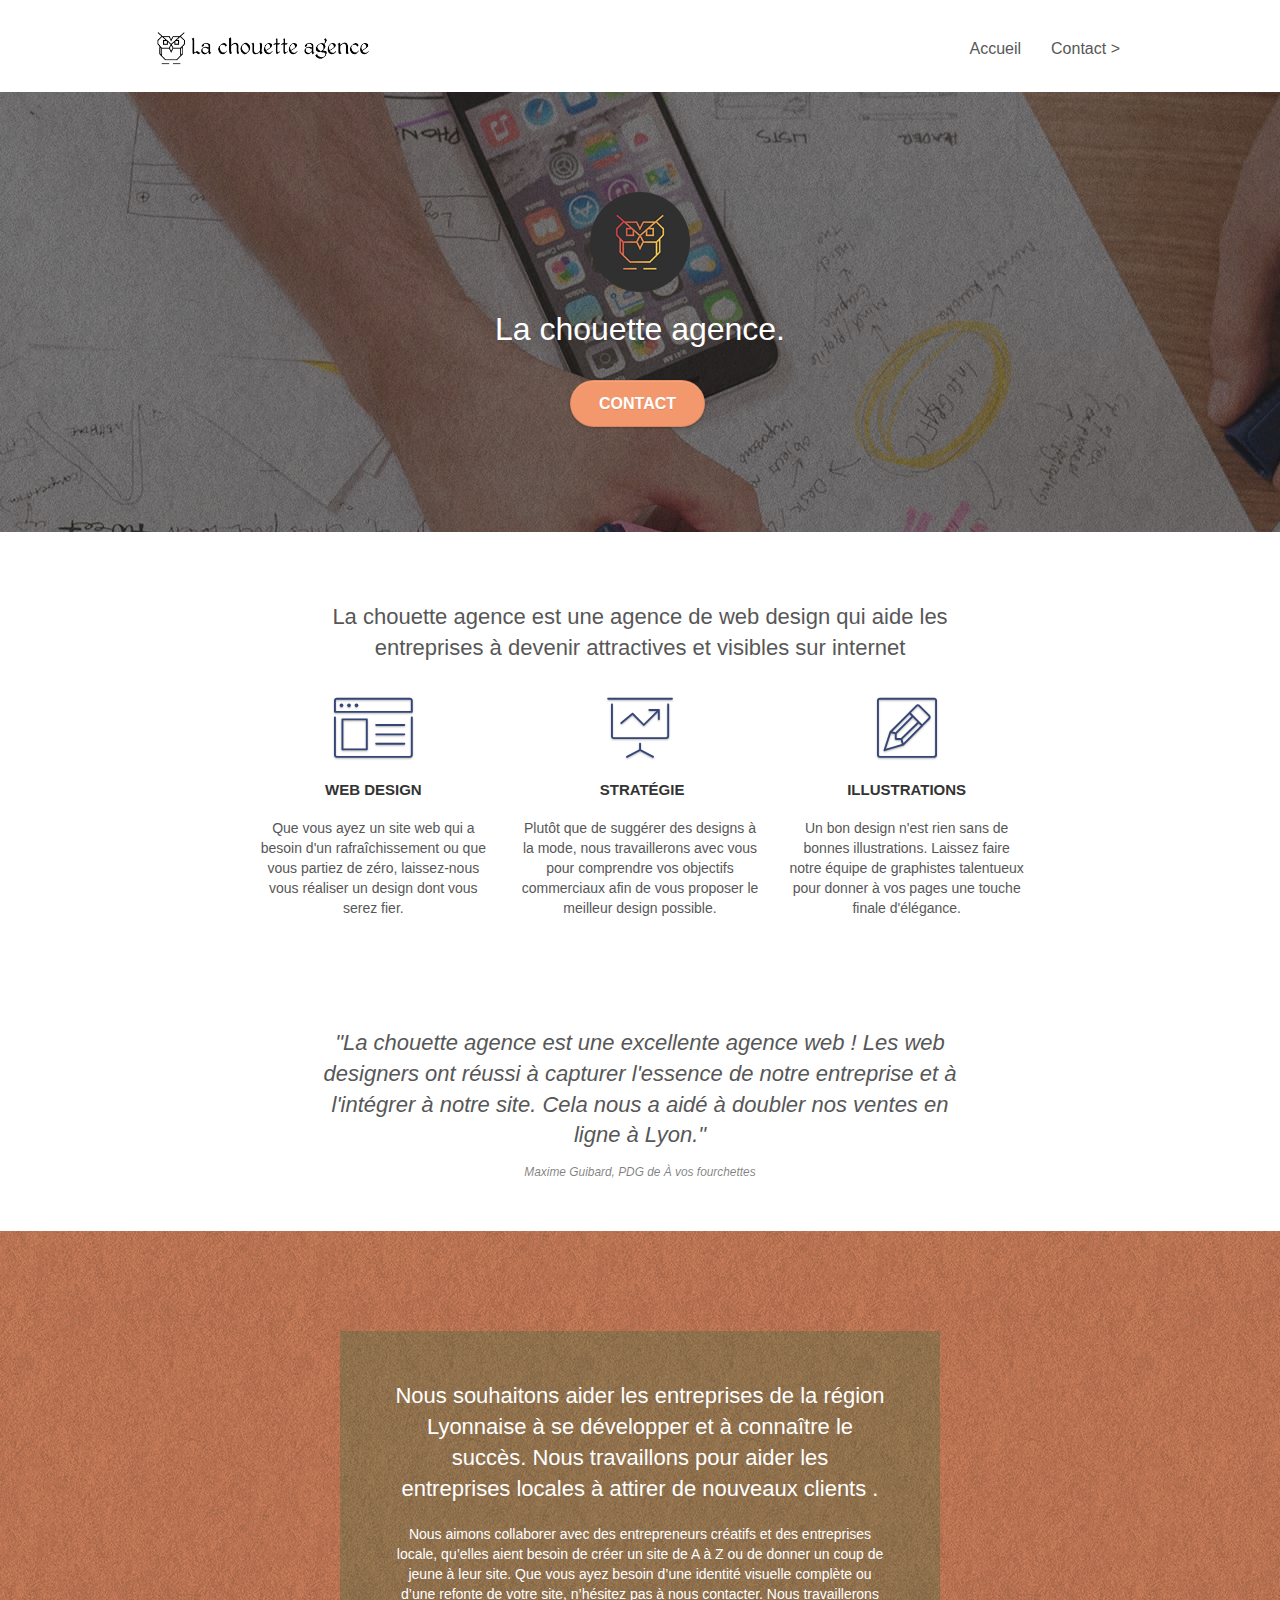
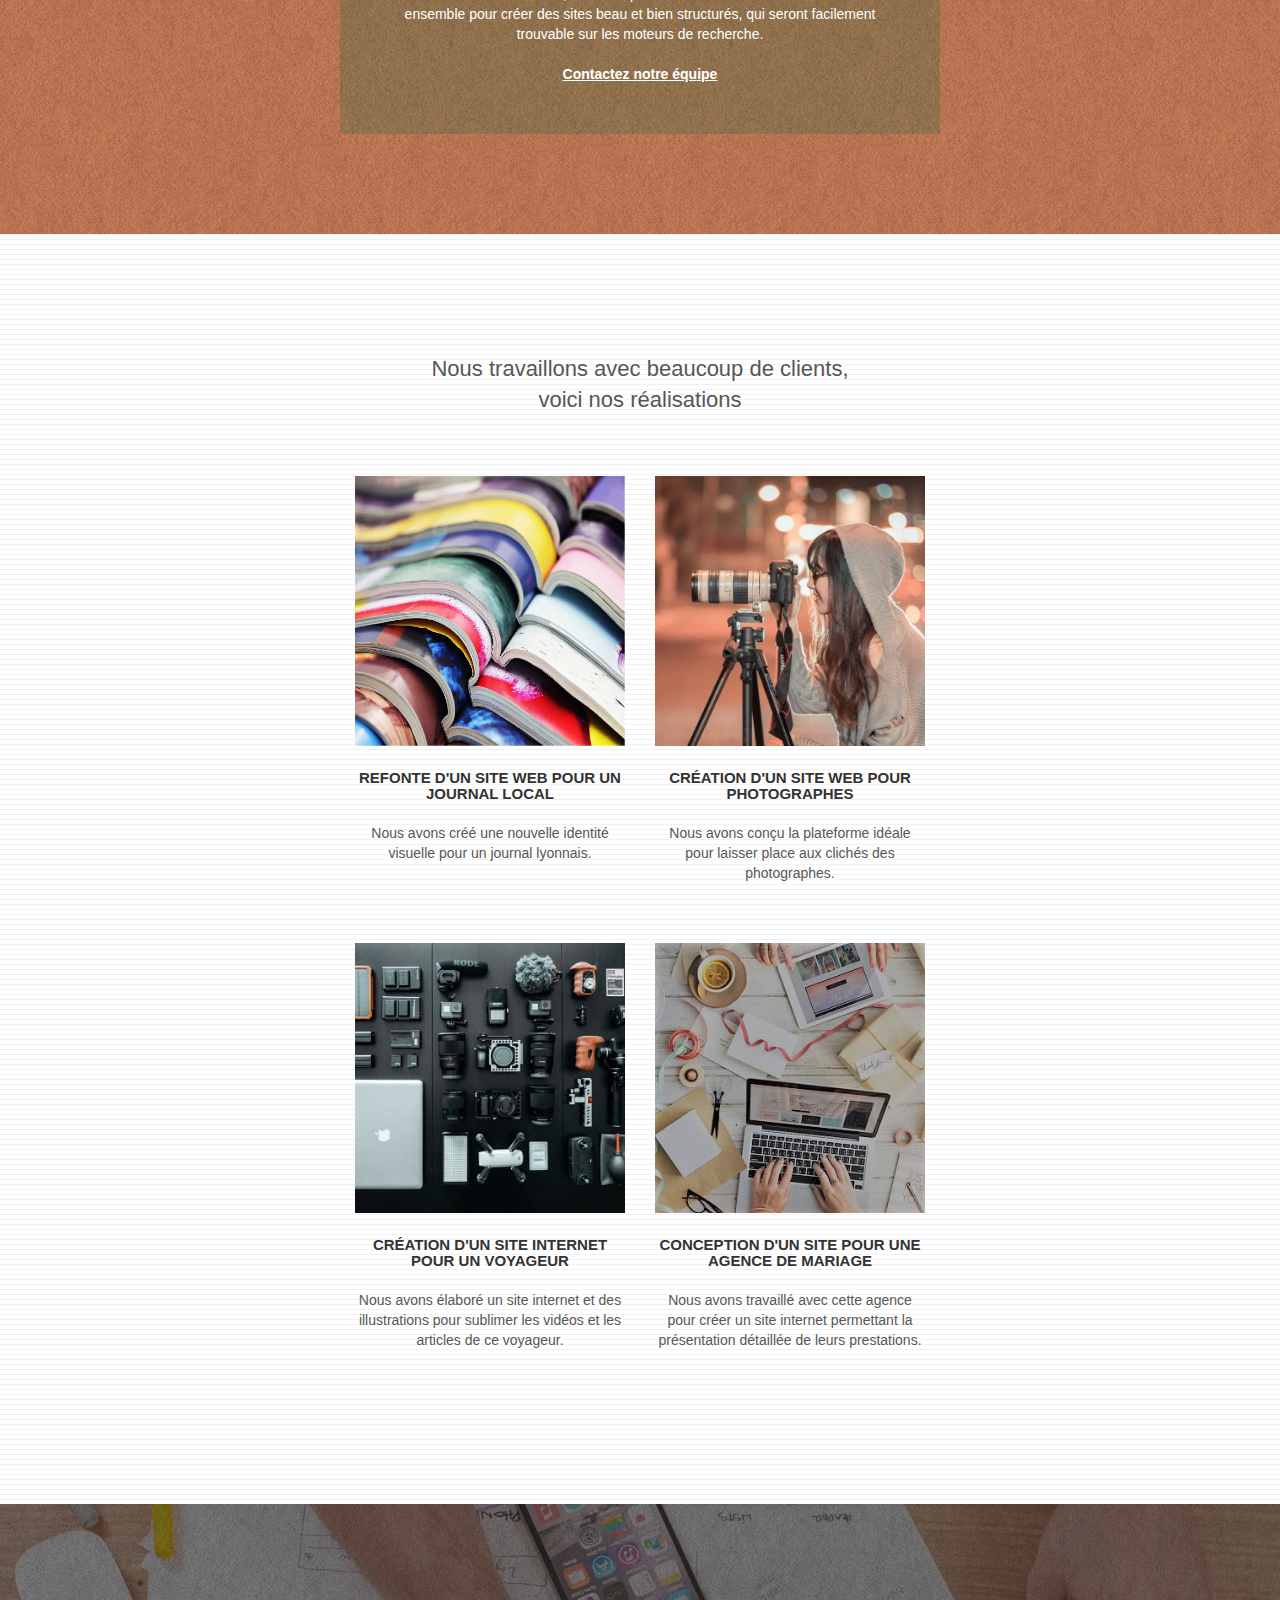
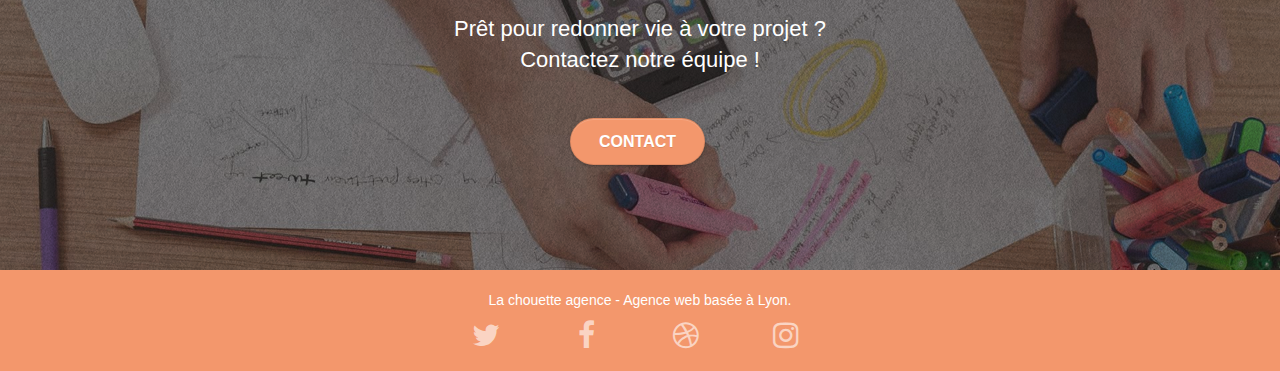
==== commit f45f911e: "Wave Report Corrections - Liens vides dans le footer (RS)" ====
--- a/index.html
+++ b/index.html
@@ -224,22 +224,22 @@
 					<div class="row row-no-gutters social">
 						<div class="col-sm-3">
 							<div class="text-center">
-								<a class="social" href="index.html" rel="noopener norefferrer"><span class="fa fa-twitter icon-md"></span></a>
-							</div>
-						</div>
-						<div class="col-sm-3">
-							<div class="text-center">
-								<a class="social" href="index.html" rel="noopener norefferrer"><span class="fa fa-facebook icon-md"></span></a>
-							</div>
-						</div>
-						<div class="col-sm-3">
-							<div class="text-center">
-								<a class="social" href="index.html" rel="noopener norefferrer"><span class="fa fa-dribbble icon-md"></span></a>
-							</div>
-						</div>
-						<div class="col-sm-3">
-							<div class="text-center">
-								<a class="social" href="index.html" rel="noopener norefferrer"><span class="fa fa-instagram icon-md"></span></a>
+								<a class="social" href="index.html" rel="noopener norefferrer"><span class="fa fa-twitter icon-md">&nbsp;</span></a>
+							</div>
+						</div>
+						<div class="col-sm-3">
+							<div class="text-center">
+								<a class="social" href="index.html" rel="noopener norefferrer"><span class="fa fa-facebook icon-md">&nbsp;</span></a>
+							</div>
+						</div>
+						<div class="col-sm-3">
+							<div class="text-center">
+								<a class="social" href="index.html" rel="noopener norefferrer"><span class="fa fa-dribbble icon-md">&nbsp;</span></a>
+							</div>
+						</div>
+						<div class="col-sm-3">
+							<div class="text-center">
+								<a class="social" href="index.html" rel="noopener norefferrer"><span class="fa fa-instagram icon-md">&nbsp;</span></a>
 							</div>
 						</div>
 					</div>
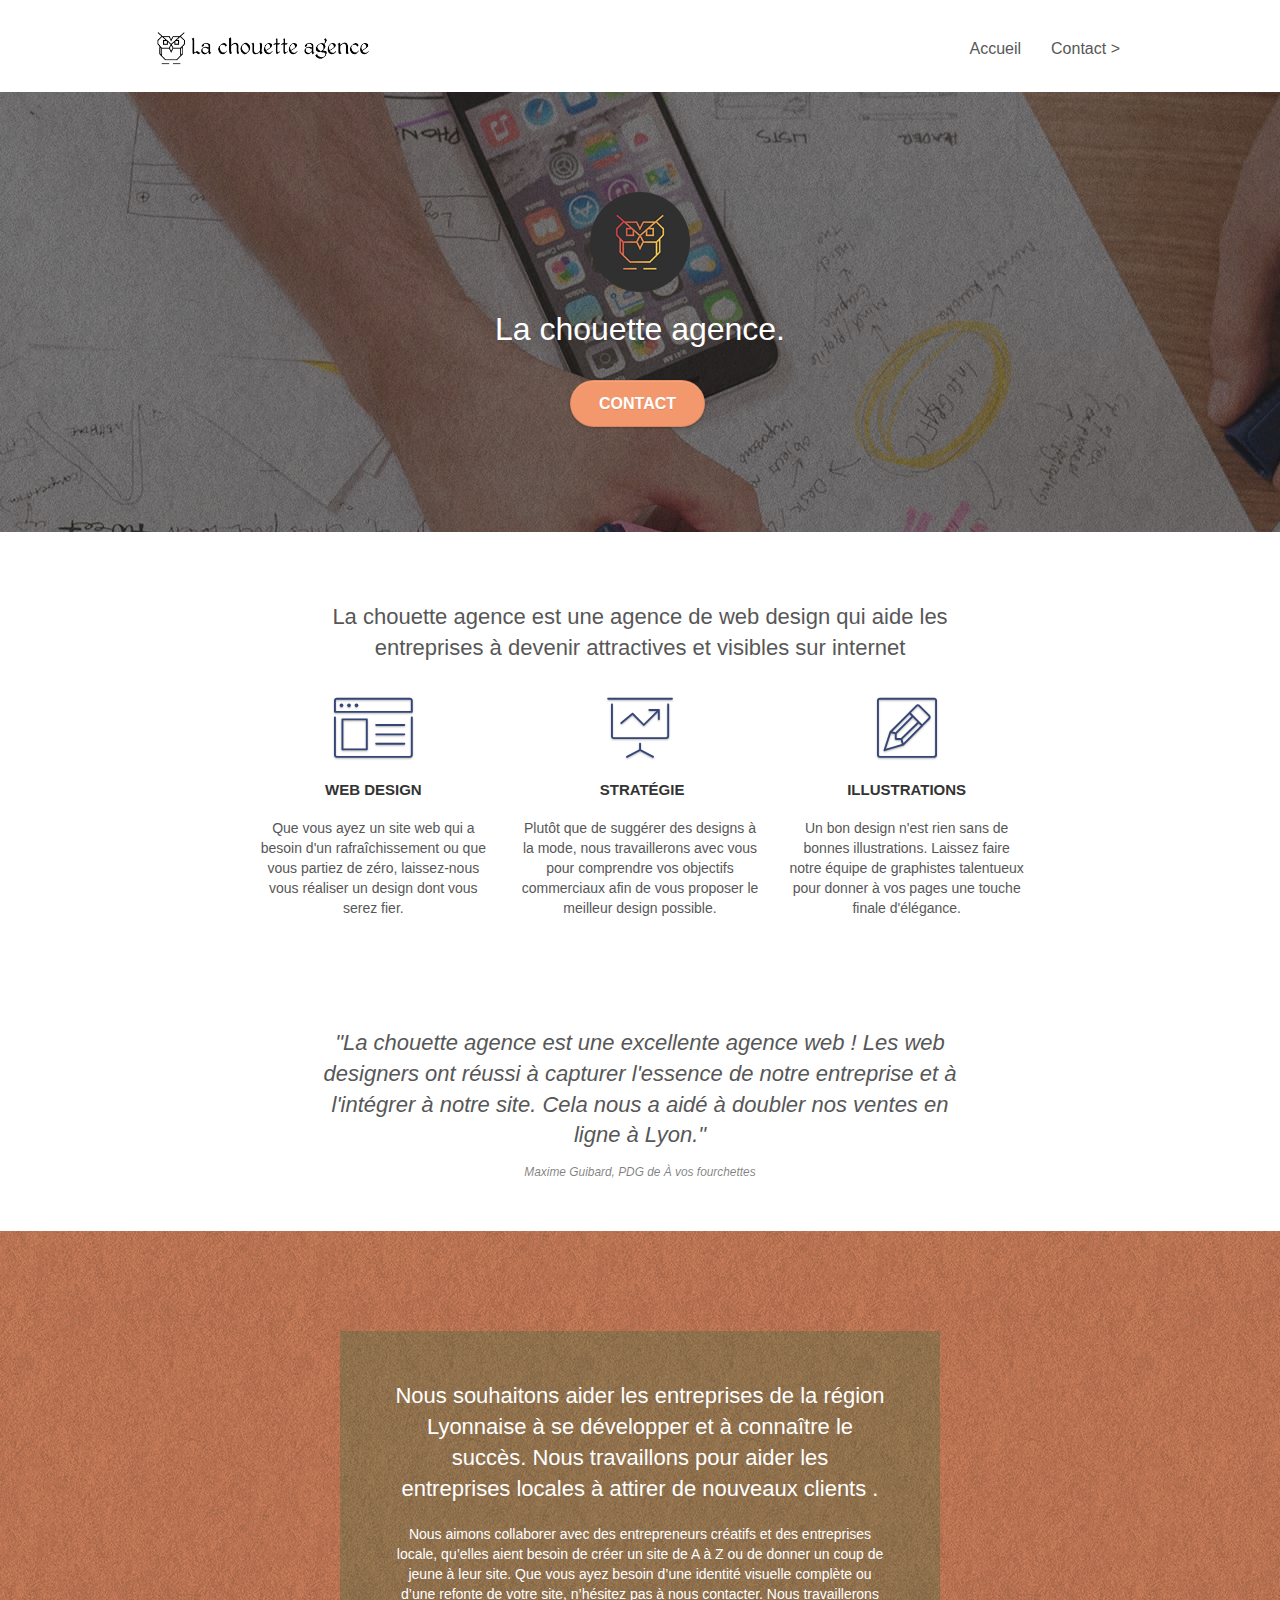
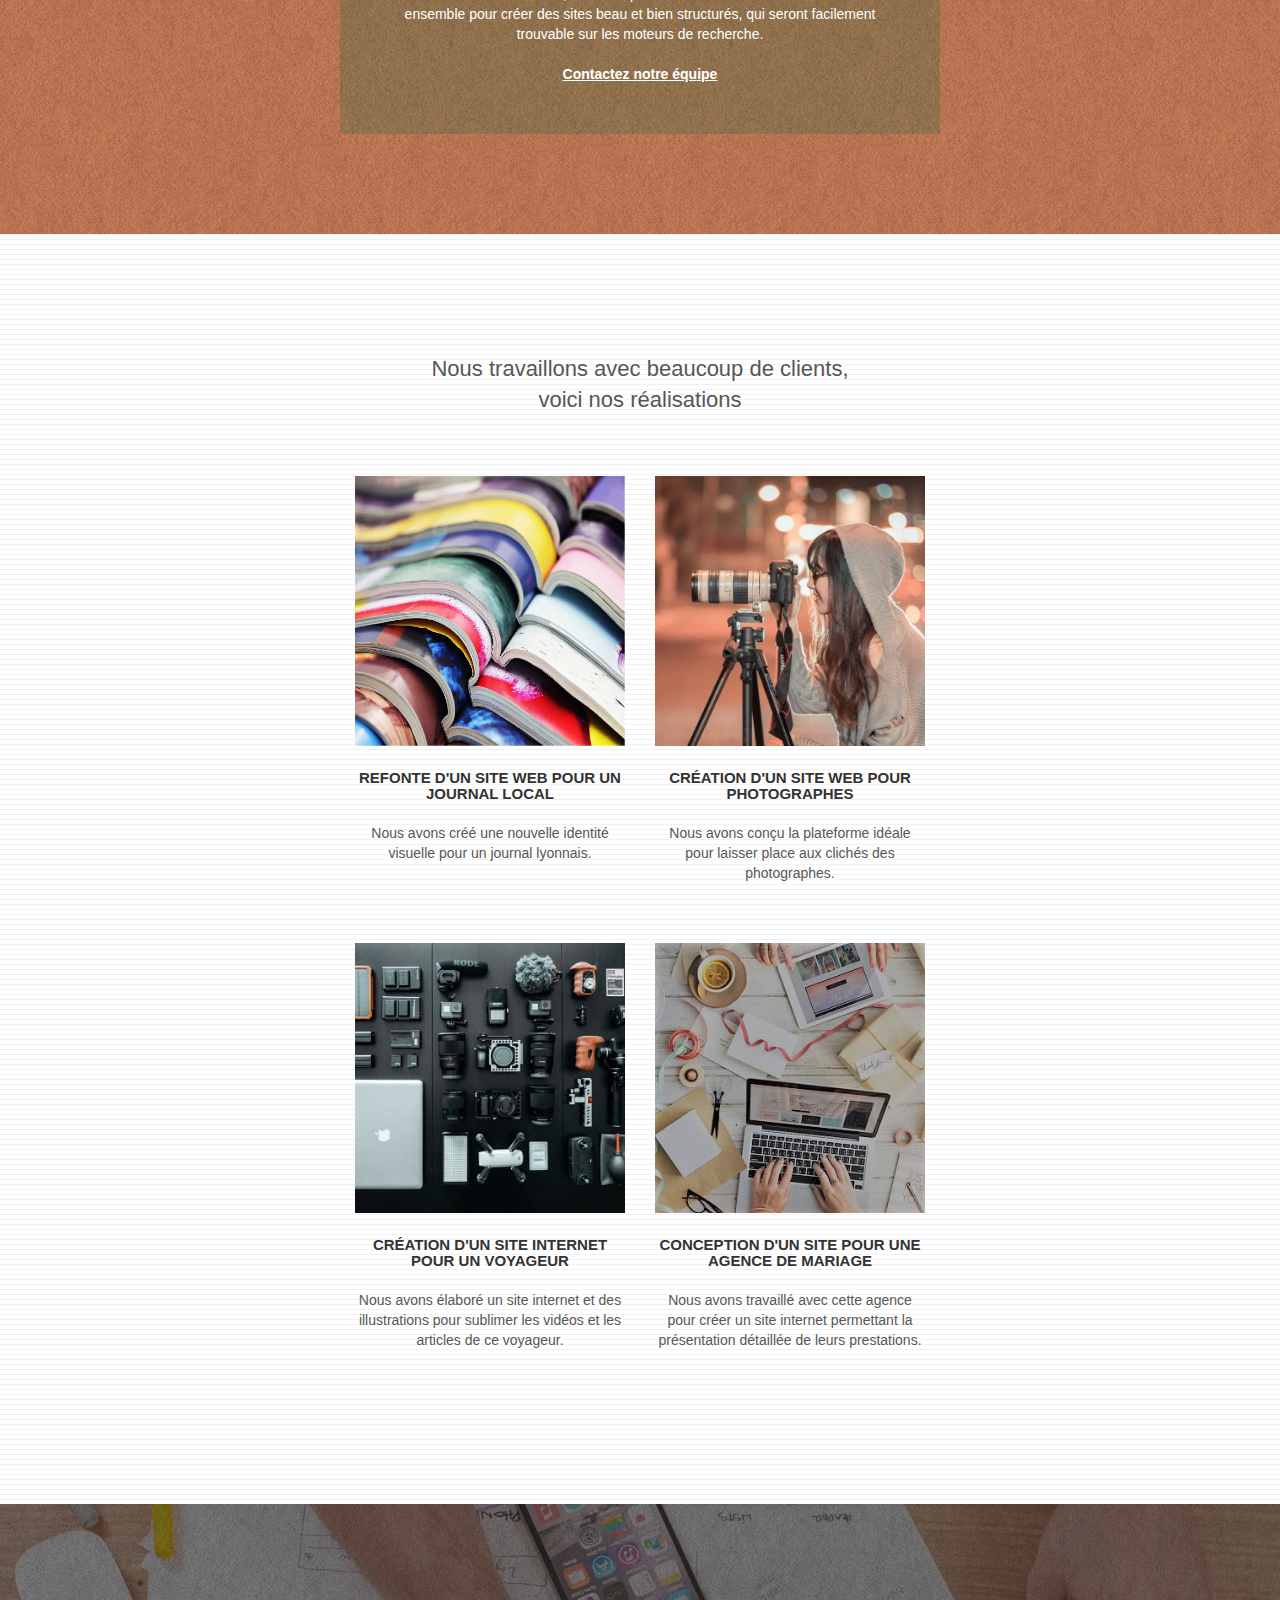
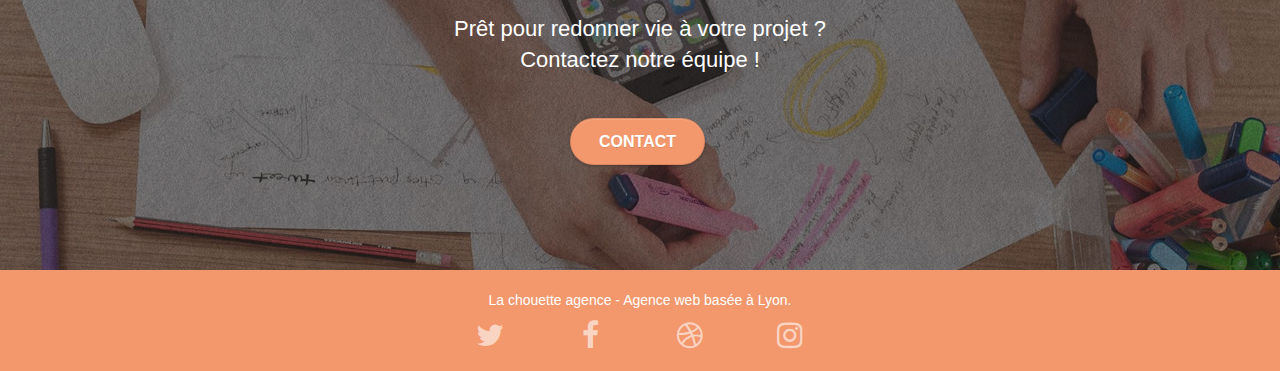
==== commit 814e6773: "Wave Report Corrections - Liens footer (RS)" ====
--- a/index.html
+++ b/index.html
@@ -224,22 +224,22 @@
 					<div class="row row-no-gutters social">
 						<div class="col-sm-3">
 							<div class="text-center">
-								<a class="social" href="index.html" rel="noopener norefferrer"><span class="fa fa-twitter icon-md">&nbsp;</span></a>
-							</div>
-						</div>
-						<div class="col-sm-3">
-							<div class="text-center">
-								<a class="social" href="index.html" rel="noopener norefferrer"><span class="fa fa-facebook icon-md">&nbsp;</span></a>
-							</div>
-						</div>
-						<div class="col-sm-3">
-							<div class="text-center">
-								<a class="social" href="index.html" rel="noopener norefferrer"><span class="fa fa-dribbble icon-md">&nbsp;</span></a>
-							</div>
-						</div>
-						<div class="col-sm-3">
-							<div class="text-center">
-								<a class="social" href="index.html" rel="noopener norefferrer"><span class="fa fa-instagram icon-md">&nbsp;</span></a>
+								<a class="social" href="#" rel="noopener norefferrer" aria-label="Accéder à notre compte Twitter"><span class="fa fa-twitter icon-md"></span></a>
+							</div>
+						</div>
+						<div class="col-sm-3">
+							<div class="text-center">
+								<a class="social" href="#" rel="noopener norefferrer" aria-label="Accéder à notre compte Facebook"><span class="fa fa-facebook icon-md"></span></a>
+							</div>
+						</div>
+						<div class="col-sm-3">
+							<div class="text-center">
+								<a class="social" href="#" rel="noopener norefferrer" aria-label="Accéder à notre compte Dribbble"><span class="fa fa-dribbble icon-md"></span></a>
+							</div>
+						</div>
+						<div class="col-sm-3">
+							<div class="text-center">
+								<a class="social" href="#" rel="noopener norefferrer" aria-label="Accéder à notre compte Instagram"><span class="fa fa-instagram icon-md"></span></a>
 							</div>
 						</div>
 					</div>
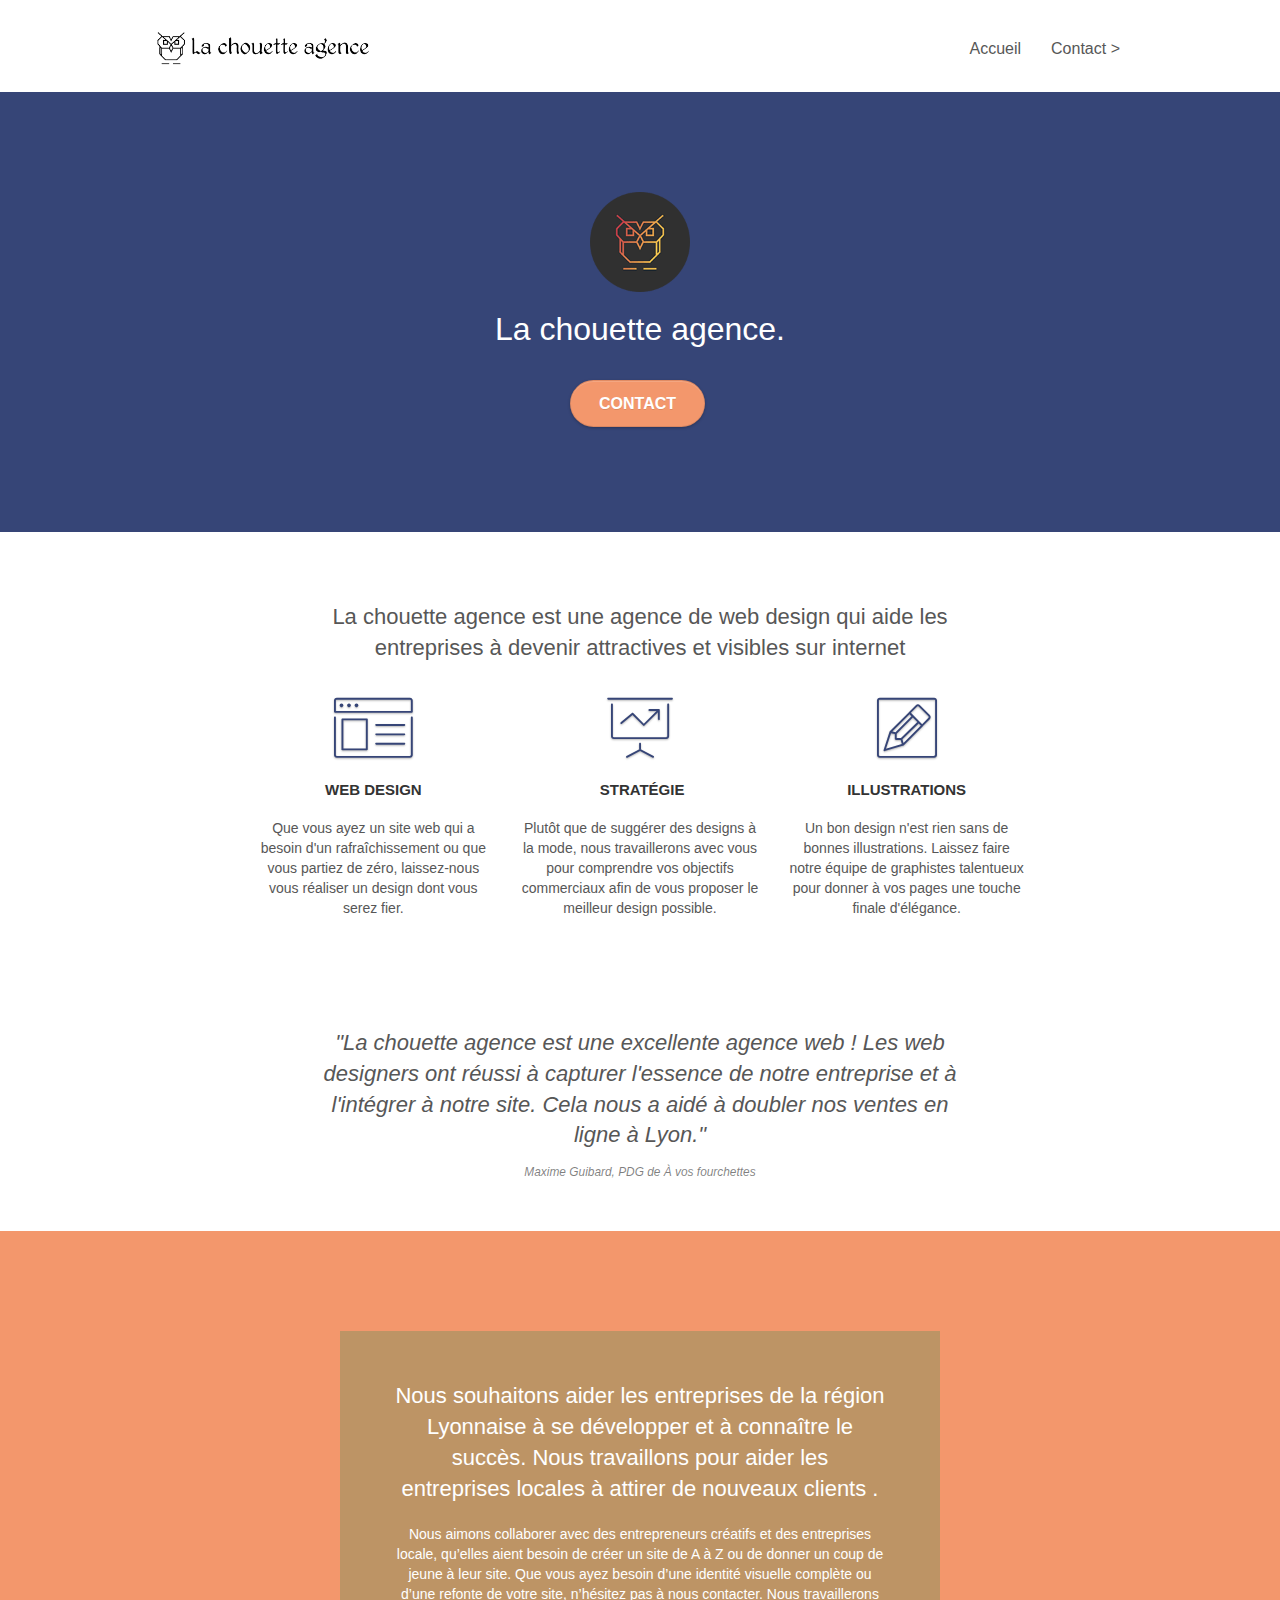
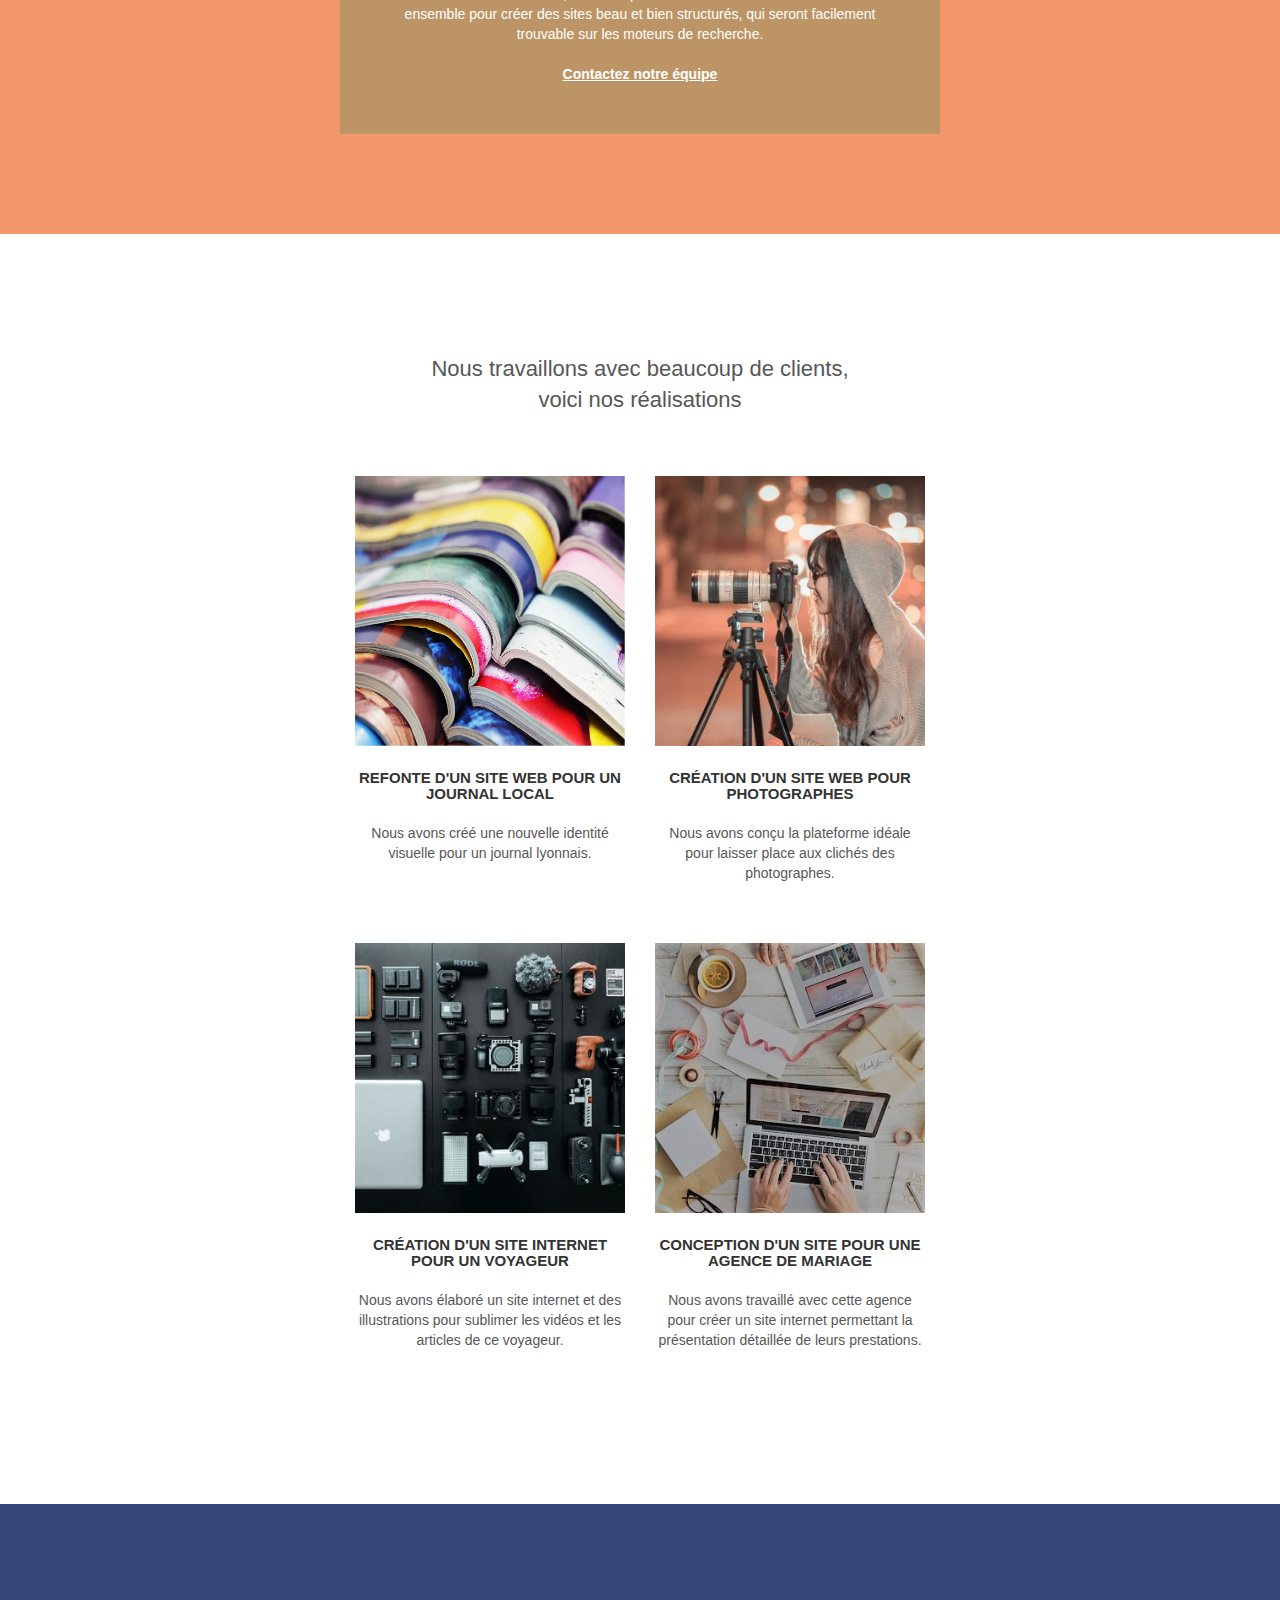
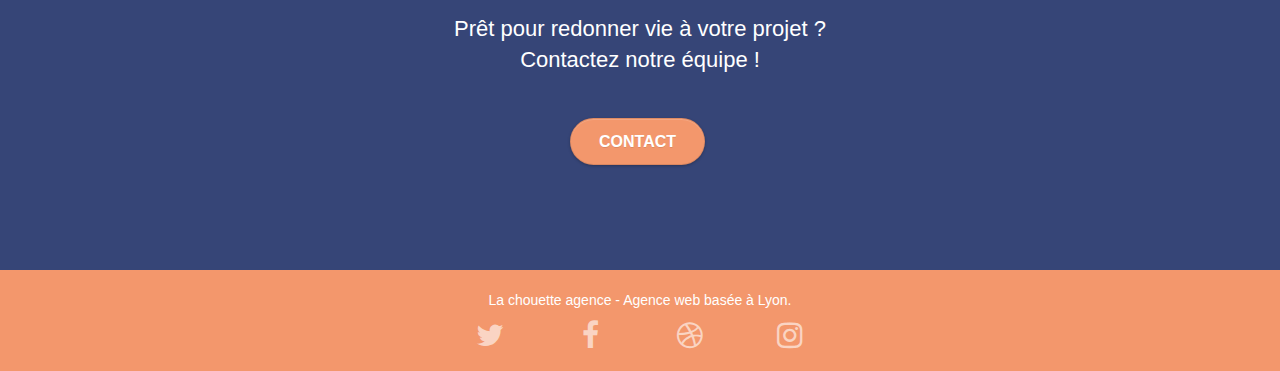
==== commit 48dc7353: "Déplacement du fichier style.min.css dans le dossier /css" ====
--- a/index.html
+++ b/index.html
@@ -9,7 +9,7 @@
 	<link rel="stylesheet" type="text/css" href="./css/bootstrap.min.css">
 	<link rel="stylesheet" type="text/css" href="./css/font-awesome.min.css">
 	<link rel="stylesheet" type="text/css" href="./css/et-line.min.css">
-	<link rel="stylesheet" type="text/css" href="style.min.css">
+	<link rel="stylesheet" type="text/css" href="./css/style.min.css">
 
     <title>La chouette agence - Entreprise de webdesign à Lyon</title>
 
--- a/css/style.min.css
+++ b/css/style.min.css
@@ -0,0 +1 @@
+body{margin:0;padding:0;background:#FFF;overflow-x:hidden;-webkit-font-smoothing:antialiased;-moz-osx-font-smoothing:grayscale}a,button{transition:all .3s ease-in-out;outline:none!important}a:hover{text-decoration:none;cursor:pointer}#page-loading-blocs-notifaction{position:fixed;top:0;bottom:0;width:100%;z-index:100000;background:#FFF url(img/pageload-spinner.gif) no-repeat center center}.bloc{width:100%;clear:both;background:50% 50% no-repeat;padding:0 50px;-webkit-background-size:cover;-moz-background-size:cover;-o-background-size:cover;background-size:cover;position:relative}.bloc .container{padding-left:0;padding-right:0}.bloc .container h2{color:#575757;position:relative}.bloc .row{display:flex;justify-content:center}.bloc-lg{padding:100px 50px}.bloc-md{padding:50px}.bloc-sm{padding:20px 50px}.bg-center,.bg-l-edge,.bg-r-edge,.bg-t-edge,.bg-b-edge,.bg-tl-edge,.bg-bl-edge,.bg-tr-edge,.bg-br-edge,.bg-repeat{-webkit-background-size:auto!important;-moz-background-size:auto!important;-o-background-size:auto!important;background-size:auto!important}.bg-repeat{background:repeat}.bg-t-edge{background:top no-repeat}.bloc-bg-texture::before{content:"";background-size:2px 2px;position:absolute;top:0;bottom:0;left:0;right:0}.texture-paper::before{background:url(img/texture-paper.png);background-size:280px 280px}.b-parallax{background-attachment:fixed}.d-bloc{color:rgba(255,255,255,.7)}.d-bloc button:hover{color:rgba(255,255,255,.9)}.d-bloc .icon-round,.d-bloc .icon-square,.d-bloc .icon-rounded,.d-bloc .icon-semi-rounded-a,.d-bloc .icon-semi-rounded-b{border-color:rgba(255,255,255,.9)}.d-bloc .divider-h span{border-color:rgba(255,255,255,.2)}.d-bloc .a-btn,.d-bloc .navbar a,.d-bloc .navbar-brand,.d-bloc a .icon-sm,.d-bloc a .icon-md,.d-bloc a .icon-lg,.d-bloc a .icon-xl,.d-bloc h1 a,.d-bloc h2 a,.d-bloc h3 a,.d-bloc h4 a,.d-bloc h5 a,.d-bloc h6 a,.d-bloc p a{color:rgba(255,255,255,.6)}.d-bloc .a-btn:hover,.d-bloc .navbar a:hover,.d-bloc .navbar-brand:hover,.d-bloc a:hover .icon-sm,.d-bloc a:hover .icon-md,.d-bloc a:hover .icon-lg,.d-bloc a:hover .icon-xl,.d-bloc h1 a:hover,.d-bloc h2 a:hover,.d-bloc h3 a:hover,.d-bloc h4 a:hover,.d-bloc h5 a:hover,.d-bloc h6 a:hover,.d-bloc p a:hover{color:rgba(255,255,255,1)}.d-bloc .navbar-toggle .icon-bar{background:rgba(255,255,255,1)}.d-bloc .btn-wire,.d-bloc .btn-wire:hover{color:rgba(255,255,255,1);border-color:rgba(255,255,255,1)}.d-bloc .panel{color:rgba(0,0,0,.5)}.d-bloc .panel button:hover{color:rgba(0,0,0,.7)}.d-bloc .panel icon{border-color:rgba(0,0,0,.7)}.d-bloc .panel .divider-h span{border-color:rgba(0,0,0,.1)}.d-bloc .panel .a-btn{color:rgba(0,0,0,.6)}.d-bloc .panel .a-btn:hover{color:rgba(0,0,0,1)}.d-bloc .panel .btn-wire,.d-bloc .panel .btn-wire:hover{color:rgba(0,0,0,.7);border-color:rgba(0,0,0,.3)}.d-bloc .panel,.l-bloc{color:rgba(0,0,0,.5)}.d-bloc .panel button:hover,.l-bloc button:hover{color:rgba(0,0,0,.7)}.l-bloc .icon-round,.l-bloc .icon-square,.l-bloc .icon-rounded,.l-bloc .icon-semi-rounded-a,.l-bloc .icon-semi-rounded-b{border-color:rgba(0,0,0,.7)}.d-bloc .panel .divider-h span,.l-bloc .divider-h span{border-color:rgba(0,0,0,.1)}.d-bloc .panel .a-btn,.l-bloc .a-btn,.l-bloc .navbar a,.l-bloc .navbar-brand,.l-bloc a .icon-sm,.l-bloc a .icon-md,.l-bloc a .icon-lg,.l-bloc a .icon-xl,.l-bloc h1 a,.l-bloc h2 a,.l-bloc h3 a,.l-bloc h4 a,.l-bloc h5 a,.l-bloc h6 a,.l-bloc p a{color:rgba(0,0,0,.6)}.d-bloc .panel .a-btn:hover,.l-bloc .a-btn:hover,.l-bloc .navbar a:hover,.l-bloc .navbar-brand:hover,.l-bloc a:hover .icon-sm,.l-bloc a:hover .icon-md,.l-bloc a:hover .icon-lg,.l-bloc a:hover .icon-xl,.l-bloc h1 a:hover,.l-bloc h2 a:hover,.l-bloc h3 a:hover,.l-bloc h4 a:hover,.l-bloc h5 a:hover,.l-bloc h6 a:hover,.l-bloc p a:hover{color:rgba(0,0,0,1)}.l-bloc .navbar-toggle .icon-bar{color:rgba(0,0,0,.6)}.d-bloc .panel .btn-wire,.d-bloc .panel .btn-wire:hover,.l-bloc .btn-wire,.l-bloc .btn-wire:hover{color:rgba(0,0,0,.7);border-color:rgba(0,0,0,.3)}.voffset{margin-top:30px}.voffset-lg{margin-top:80px}.row-no-gutters{margin-right:0;margin-left:0}.row.row-no-gutters>[class^="col-"],.row.row-no-gutters>[class*=" col-"]{padding-right:0;padding-left:0}#bloc-1-hero h1{font-size:32px}.navbar{margin-bottom:0;z-index:1}.navbar-brand{height:auto;padding:3px 15px;font-size:25px;font-weight:400;font-weight:600;line-height:44px}.navbar-brand img{max-height:200px;margin:0 5px 0 0;display:inline}.navbar-brand img[src$=svg]{min-width:100px}.nav-center .navbar-brand img{margin:0}.navbar .nav{padding-top:2px;margin-right:-16px;float:right;z-index:1}.nav>li{float:left;margin-top:4px;font-size:16px}.navbar-nav .open .dropdown-menu>li>a{text-align:inherit}.nav>li a:hover,.nav>li a:focus{background:transparent}.navbar-toggle{margin:10px 10px 0 0;border:0}.navbar-toggle:hover{background:transparent!important}.navbar-toggle .icon-bar{background-color:rgba(0,0,0,.5);width:26px}.nav-invert .navbar .nav{float:left}.nav-invert .navbar-header,.nav-invert .navbar-brand{float:right;position:relative;z-index:2}@media (min-width:768px){.site-navigation{position:absolute;top:50%;right:20px;transform:translate(0,-50%);-webkit-transform:translateY(-50%)}.nav>li .dropdown-menu a,.nav>li .dropdown-menu a:hover{color:#484848}.nav-invert .site-navigation{left:0;right:0}.nav-center{text-align:center}.nav-center .navbar-header{width:100%}.nav-center .navbar-header,.nav-center .navbar-brand,.nav-center .nav>li{float:none;display:inline-block}.nav-center .site-navigation{position:relative;width:100%;right:0;margin-right:0;margin-top:20px}.nav-center.mini-nav .navbar-toggle{float:none;margin:10px auto 0}}.nav>li>.dropdown a{background:none!important;display:block;padding:14px 15px}nav .caret{margin:0 5px}.dropdown-menu .dropdown-menu{top:-8px;left:100%}.dropdown-menu .dropmenu-flow-right{top:100%;left:0;margin-left:-1px;border-top-left-radius:0;border-top-right-radius:0}.dropdown-menu .dropdown span{border:4px solid #000;border-top-color:transparent;border-right-color:transparent;border-bottom-color:transparent;margin:6px -5px 0 0!important;float:right}.mg-md{margin-top:10px;margin-bottom:20px}.mg-lg{margin-top:10px;margin-bottom:40px}.btn{margin:0 5px 5px 0}.btn.pull-right{margin:0 0 5px 5px}.btn-d,.btn-d:hover,.btn-d:focus{color:#FFF;background:rgba(0,0,0,.3)}button{outline:none!important}.btn-rd{border-radius:40px}.btn-clean{border:1px solid rgba(0,0,0,.08);border-bottom-color:rgba(0,0,0,.1);text-shadow:0 1px 0 rgba(0,0,1,.1);box-shadow:0 1px 3px rgba(0,0,1,.25),inset 0 1px 0 0 rgba(255,255,255,.15)}.icon-md{font-size:30px!important}.icon-lg{font-size:60px!important}.sm-shadow{text-shadow:0 1px 2px rgba(0,0,0,.3)}.panel-sq,.panel-sq .panel-heading,.panel-sq .panel-footer{border-radius:0}.panel-rd{border-radius:30px}.panel-rd .panel-heading{border-radius:29px 29px 0 0}.panel-rd .panel-footer{border-radius:0 0 29px 29px}.form-control{border-color:rgba(0,0,0,.1);box-shadow:none}.scrollToTop{width:40px;height:40px;position:fixed;bottom:20px;right:20px;opacity:0;z-index:500;transition:all .3s ease-in-out}.scrollToTop span{margin-top:6px}.showScrollTop{font-size:14px;opacity:1}a[data-lightbox]{position:relative;display:block;text-align:center}a[data-lightbox]:hover::before{content:"+";font-family:"HelveticaNeue-Light","Helvetica Neue Light","Helvetica Neue",Helvetica,Arial;font-size:32px;width:50px;height:50px;margin-left:-25px;border-radius:50%;background:rgba(0,0,0,.6);color:#FFF;font-weight:100;z-index:1;position:absolute;top:50%;transform:translateY(-50%);-webkit-transform:translateY(-50%)}a[data-lightbox]:hover img{opacity:.6;-webkit-animation-fill-mode:none;animation-fill-mode:none}#lightbox-modal{display:flex;align-items:center}#lightbox-modal .modal-dialog{width:90%;max-width:900px;margin:0 auto 0}#lightbox-modal .modal-dialog img{max-height:90vh;margin:0 auto}.lightbox-caption{padding:20px;color:#FFF;background:rgba(0,0,0,.5);position:absolute;left:15px;right:15px;bottom:5px}.close-lightbox{color:#FFF;font-size:30px;position:absolute;top:20px;right:20px;z-index:20;background:rgba(0,0,0,.5);border:none;line-height:30px;padding:0 9px 5px;opacity:.3}.close-lightbox:hover,.next-lightbox:hover,.prev-lightbox:hover{opacity:1;color:#FFF}.next-lightbox,.prev-lightbox{font-size:20px;color:rgba(255,255,255,.9);background:rgba(0,0,0,.5);transition:all .2s ease-in-out;position:absolute;top:45%;z-index:1;opacity:.4}.next-lightbox{padding:6px 8px 1px 13px;right:25px}.prev-lightbox{padding:6px 13px 1px 10px;left:25px}.snapshot-lb .modal-body{padding-bottom:45px}.snapshot-lb .lightbox-caption{padding:0;color:rgba(0,0,0,.5);background:none}h1,h2,h3,h4,h5,h6,p,label,.btn,a{font-family:"helvetica";font-weight:400;color:#575757!important}.container{max-width:1000px}.hero-bloc-text{font-size:38px}.hero-bloc-text-sub{font-size:36px}.statement-bloc-text{line-height:26px;font-style:italic;font-size:20px;text-align:center;font-weight:lighter;max-width:520px;margin:auto auto auto auto}p{font-size:14px}.tight-width-whitespace{max-width:600px;margin:auto auto auto auto}.h1{font-size:20px;font-family:"Open Sans"}.cta-hero{margin-top:22px;color:#FFFFFF!important;text-transform:uppercase;padding:12px 28px 12px 28px;font-size:16px;font-weight:700}.social{max-width:400px;margin:auto auto auto auto}h2{font-size:22px;line-height:1.4em}h3{font-size:15px;text-transform:uppercase;font-weight:700;color:#333333!important}.med-width-whitespace{max-width:800px;margin:auto auto auto auto;box-shadow:0 0 0 #000}h1{color:#333333!important}h4{color:#333333!important}.icons{margin-bottom:14px;margin-top:24px}.white{color:#FFFFFF!important}.portfolio-thumb{margin-bottom:24px}.portfolio-row{margin-bottom:44px;margin-top:50px}.avatar{box-shadow:0 4px 9px rgba(0,0,0,.3)}.black-background{background-color:rgba(165,147,99,.7);padding:40px 40px 40px 40px}.bold-link{font-weight:900;text-decoration:underline!important}.bgc-white{background-color:#FFF}.bgc-dark-slate-blue{background-color:#364577}.bgc-atomic-tangerine{background-color:#F3976C}.tc-white{color:#fff!important}.btn-atomic-tangerine{background:#F3976C;color:#FFFFFF!important}.btn-atomic-tangerine:hover{background:#c27956!important;color:#FFFFFF!important}.ltc-white{color:#FFFFFF!important}.ltc-white:hover{color:#cccccc!important}.ltc-atomic-tangerine{color:#F3976C!important}.ltc-atomic-tangerine:hover{color:#c27956!important}.icon-dark-slate-blue{color:#364577!important;border-color:#364577!important}.bg-dots-bg{background-image:url(img/dots-bg.png)}.bg-lines-h2-bg{background-image:url(img/lines-h2-bg.png)}.bg-banniere{background-image:url(img/la-chouette-agence-banniere.jpg)}.bg-presentation{background-image:url(img/image-de-presentation.jpg)}@media (max-width:1024px){.bloc{padding-left:20px;padding-right:20px}.bloc.full-width-bloc,.bloc-tile-2.full-width-bloc .container,.bloc-tile-3.full-width-bloc .container,.bloc-tile-4.full-width-bloc .container{padding-left:0;padding-right:0}}@media (max-width:992px) and (min-width:768px){.navbar .nav{max-width:80%}.nav-center.navbar .nav{max-width:100%}}@media only screen and (min-width:768px) and (max-width:1024px) and (orientation:landscape){.b-parallax{background-attachment:scroll}}@media only screen and (min-width:1024px) and (max-width:1366px) and (-webkit-min-device-pixel-ratio:1.5){.b-parallax{background-attachment:scroll}}@media (max-width:991px){.container{width:100%}.b-parallax{background-attachment:scroll}.page-container,#hero-bloc{overflow-x:hidden;position:relative}.bloc{padding-left:constant(safe-area-inset-left);padding-right:constant(safe-area-inset-right)}.bloc-group,.bloc-group .bloc{display:block;width:100%}.bloc-fill-screen .fill-bloc-top-edge,.bloc-fill-screen .fill-bloc-bottom-edge{padding:0 20px;padding-left:constant(safe-area-inset-left);padding-right:constant(safe-area-inset-right)}}@media (max-width:767px){.page-container{overflow-x:hidden;position:relative}h1,h2,h3,h4,h5,h6,p,#disqus_thread{padding-left:10px!important;padding-right:10px!important}.b-parallax{background-attachment:scroll}.navbar .nav{padding-top:0;border-top:1px solid rgba(0,0,0,.2);float:none!important}.navbar.row{margin-left:0;margin-right:0}.site-navigation{position:inherit;transform:none;-webkit-transform:none;-ms-transform:none}.nav>li{margin-top:0;border-bottom:1px solid rgba(0,0,0,.1);background:rgba(0,0,0,.05);text-align:left;padding-left:15px;width:100%}.nav>li:hover{background:rgba(0,0,0,.08)}.dropdown .dropdown a .caret{float:none;margin:5px 0 0 10px!important;border:4px solid #000;border-bottom-color:transparent;border-right-color:transparent;border-left-color:transparent}#hero-bloc .navbar .nav{background:rgba(0,0,0,.8)}#hero-bloc .navbar .nav a{color:rgba(255,255,255,.6)}.hero{padding:50px 0}.hero-nav{left:-1px;right:-1px}.navbar-collapse{padding:0;overflow-x:hidden;-webkit-box-shadow:none;box-shadow:none}.navbar-brand img{max-height:40px;width:auto}.nav-invert .navbar-header{float:none;width:100%}.nav-invert .navbar-toggle{float:left;margin-left:10px}.bloc{padding-left:0;padding-right:0}.bloc-xxl,.bloc-xl,.bloc-lg{padding:40px 0}.bloc-sm,.bloc-md{padding-left:0;padding-right:0}.bloc-tile-2 .container,.bloc-tile-3 .container,.bloc-tile-4 .container,.bloc-fill-screen .fill-bloc-top-edge,.bloc-fill-screen .fill-bloc-bottom-edge{padding-left:0;padding-right:0}.a-block{padding:0 10px}.btn-dwn{display:none}.voffset{margin-top:5px}.voffset-md{margin-top:20px}.voffset-lg{margin-top:30px}form{padding:5px}.close-lightbox{display:inline-block}.blocsapp-device-iphone5{background-size:216px 425px;padding-top:60px;width:216px;height:425px}.blocsapp-device-iphone5 img{width:180px;height:320px}.bloc .row{display:block}}@media (max-width:400px){.bloc{padding-left:0;padding-right:0}}@media (max-width:767px){.bloc-mob-center-text{text-align:center}}.citation{font-style:italic}